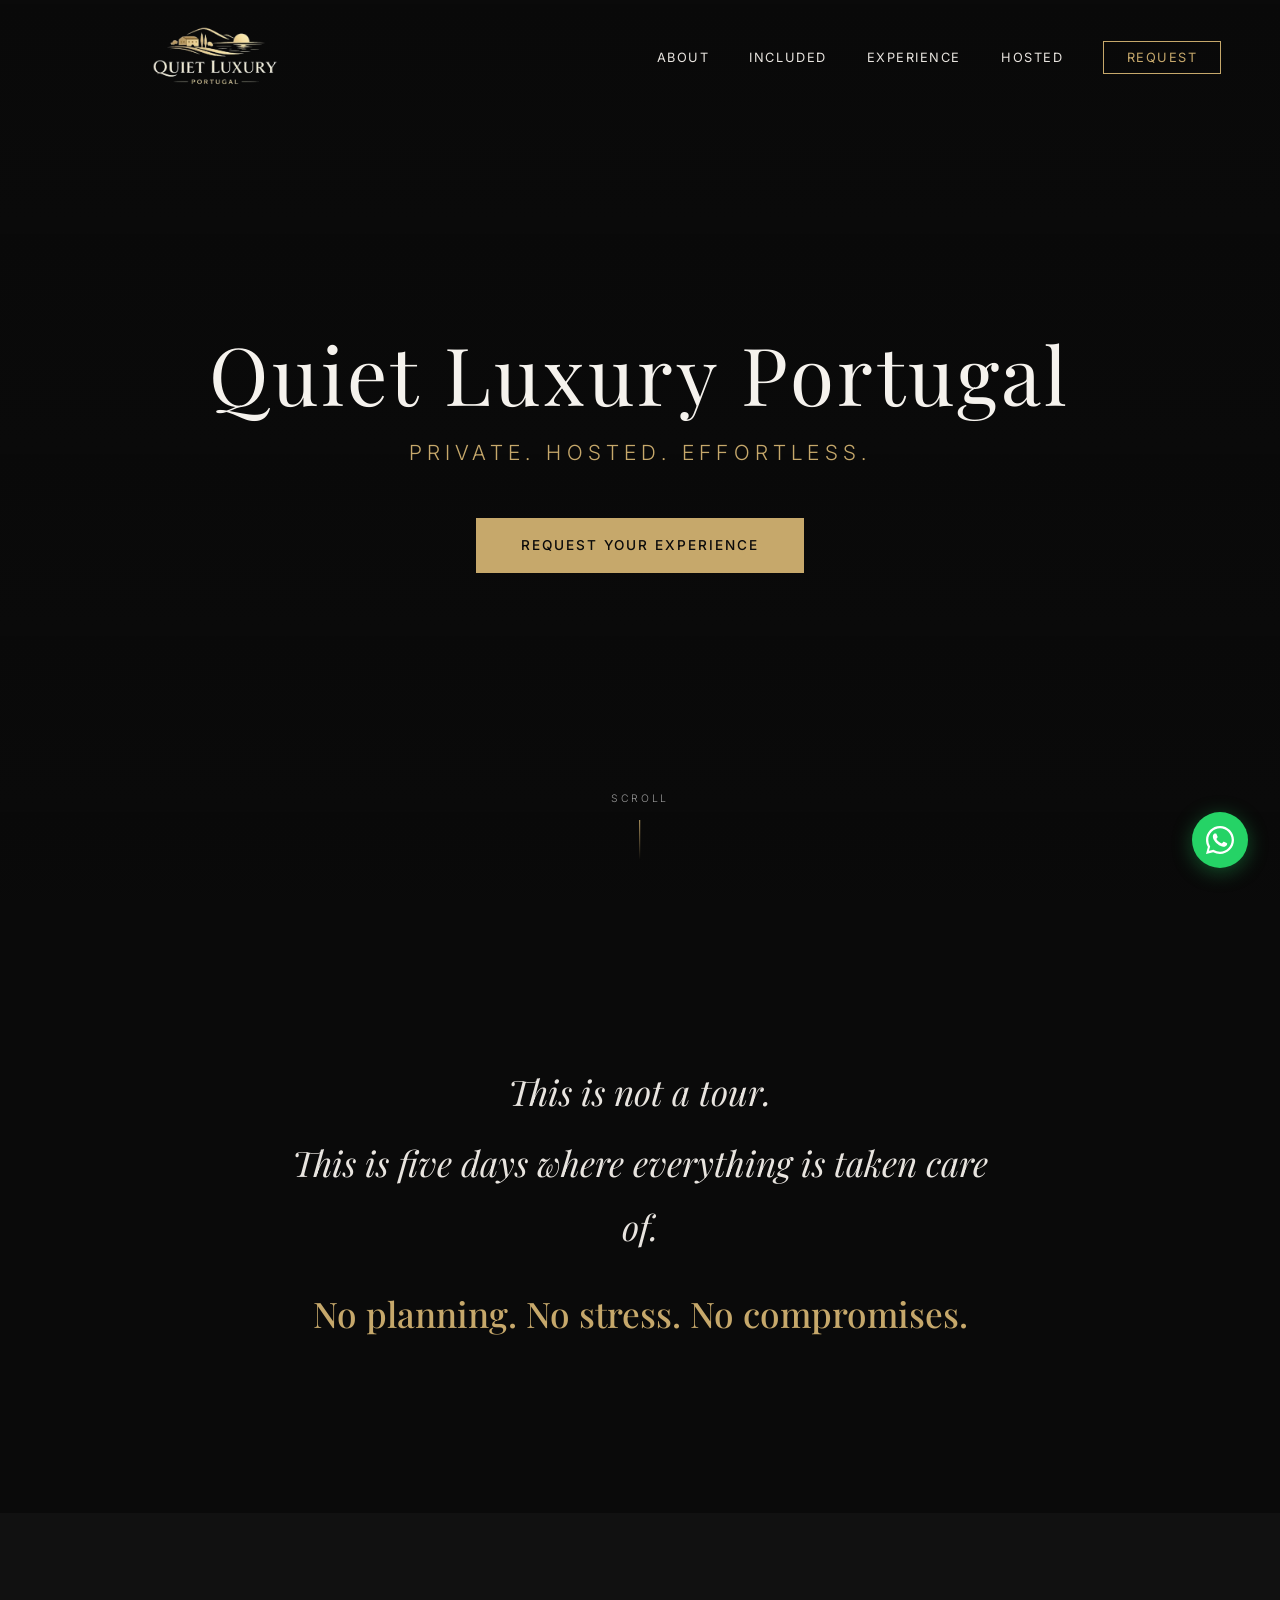
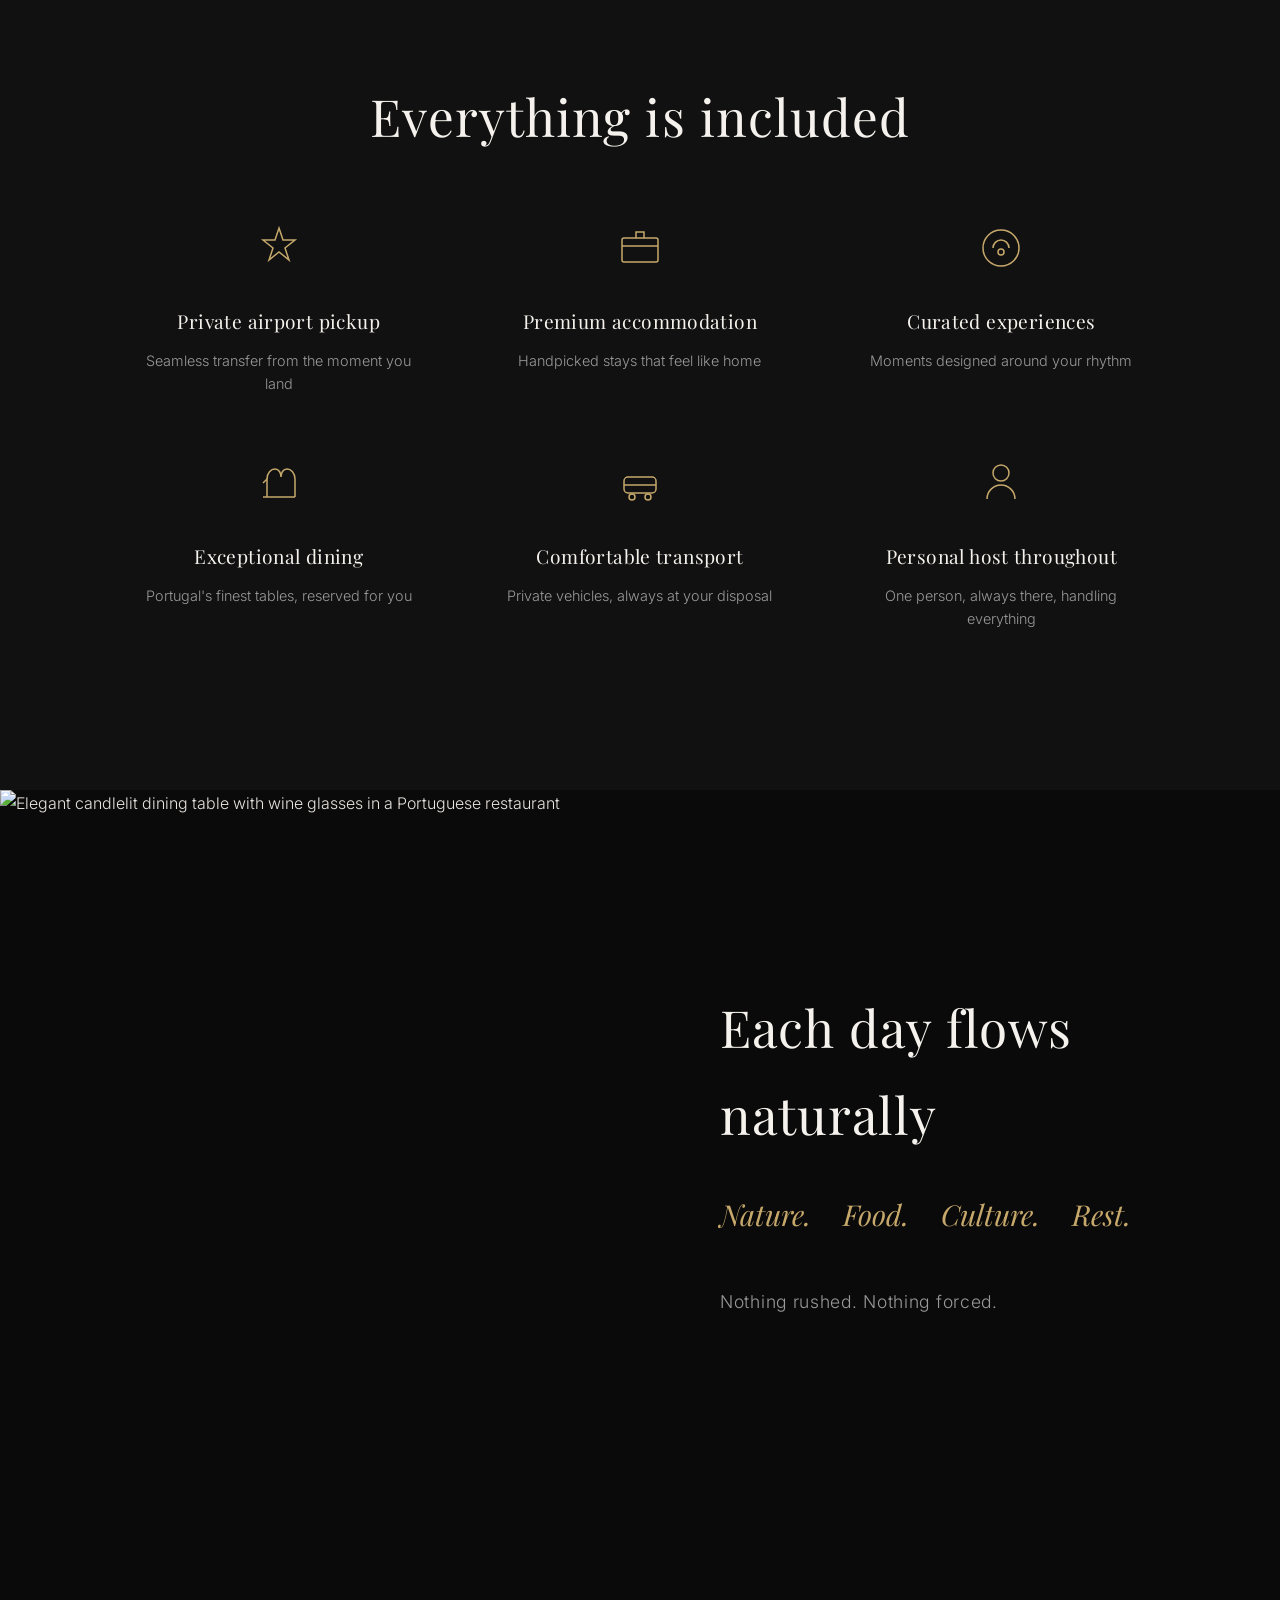
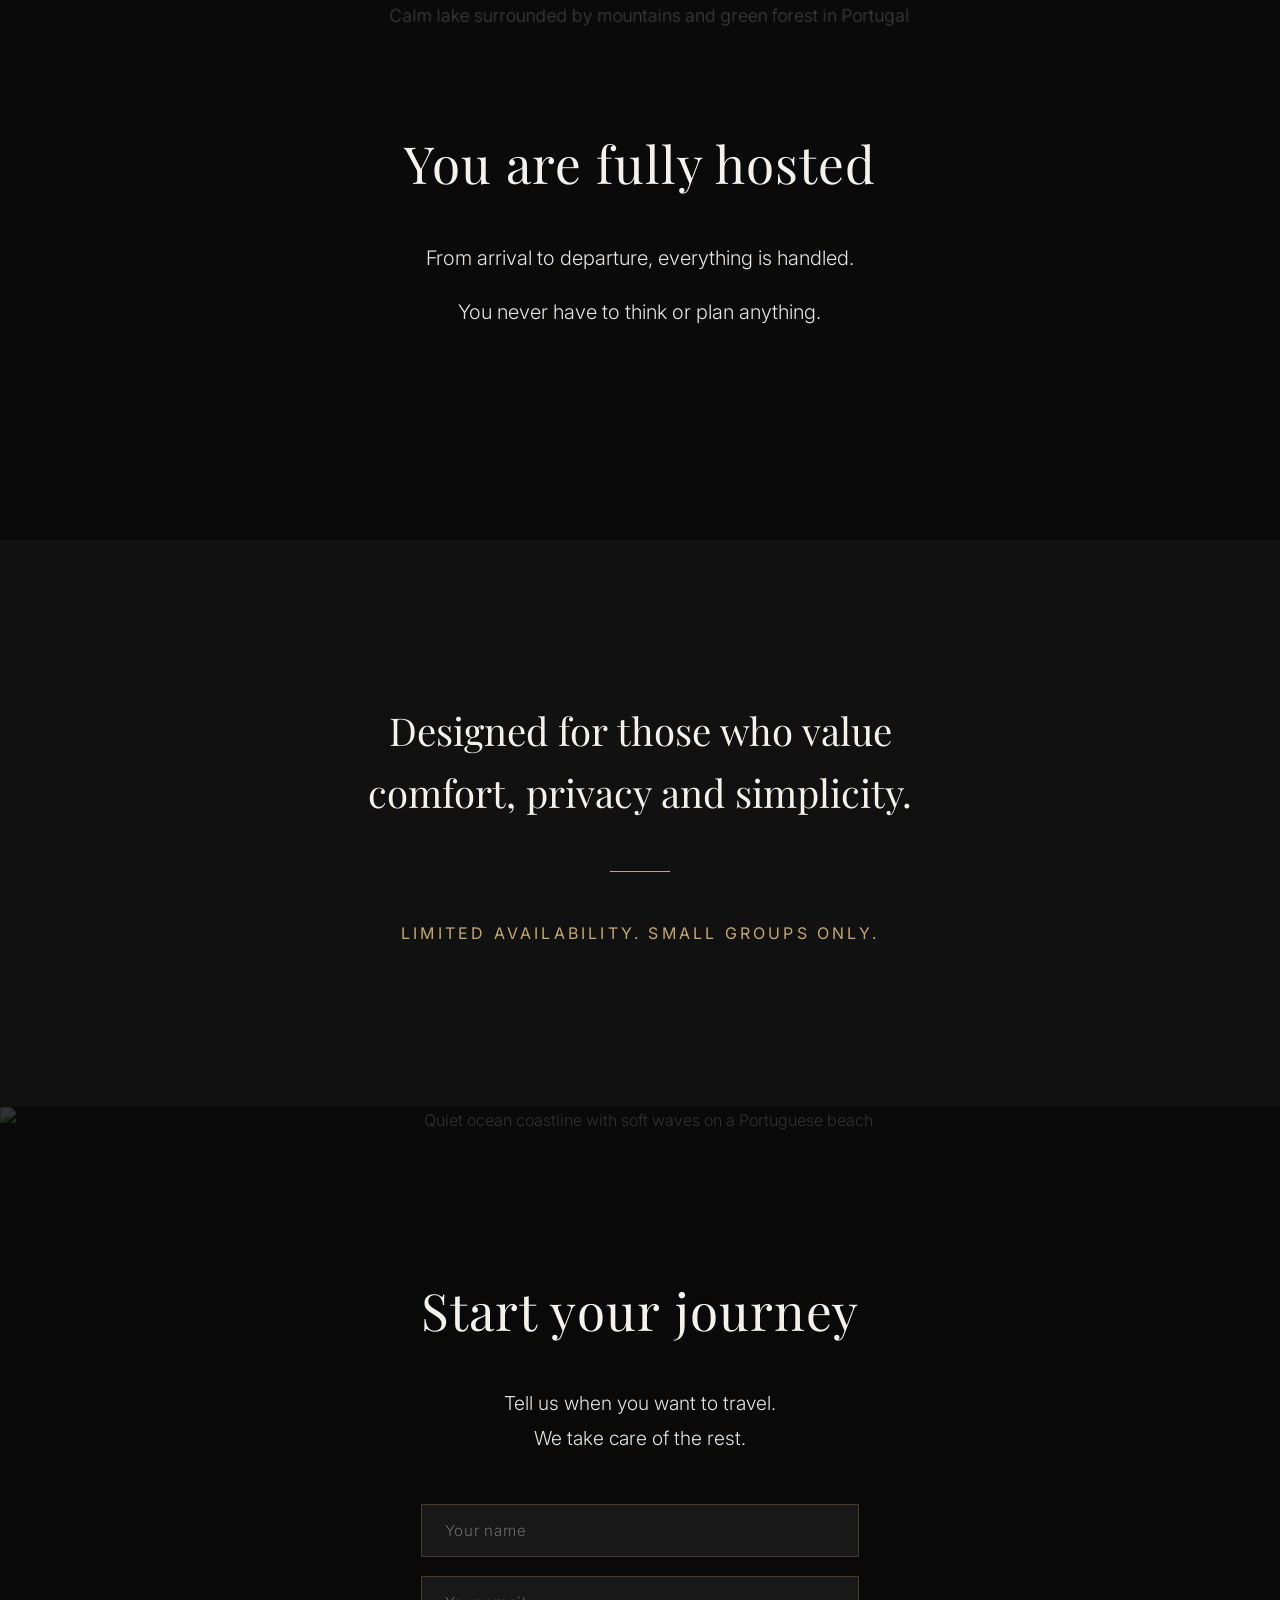
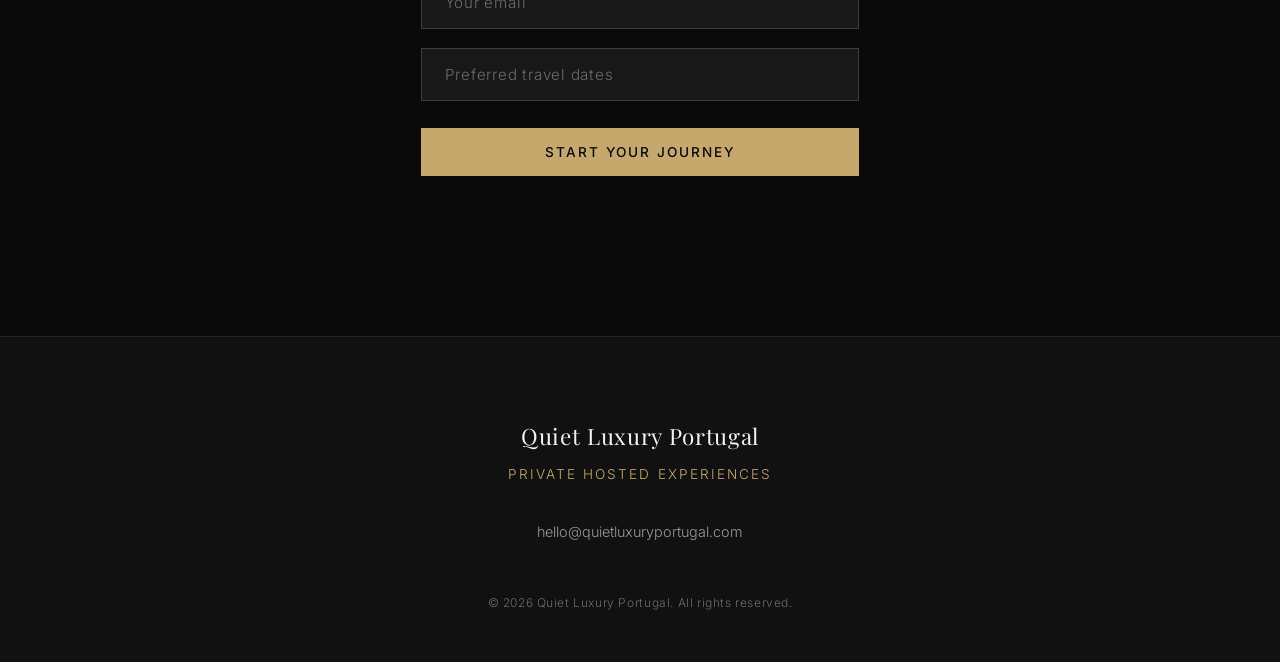
==== index.html @ 7085dcb8 "feat: landing page Quiet Luxury Portugal" ====
<!DOCTYPE html>
<html lang="en">
<head>
  <meta charset="UTF-8">
  <meta name="viewport" content="width=device-width, initial-scale=1.0">

  <title>Quiet Luxury Portugal — Private Hosted Experiences in Portugal</title>
  <meta name="description" content="Five days of private, fully hosted luxury experiences in Portugal. Premium accommodation, curated dining, nature and culture — all taken care of. No planning, no stress.">
  <meta name="keywords" content="luxury portugal, private experience portugal, hosted travel portugal, luxury travel, quiet luxury, premium portugal trip">
  <meta name="author" content="Quiet Luxury Portugal">
  <meta name="robots" content="index, follow">
  <link rel="canonical" href="https://quiet-luxury-portugal.vercel.app/">

  <!-- Open Graph -->
  <meta property="og:type" content="website">
  <meta property="og:url" content="https://quiet-luxury-portugal.vercel.app/">
  <meta property="og:title" content="Quiet Luxury Portugal — Private. Hosted. Effortless.">
  <meta property="og:description" content="Five days of private luxury in Portugal. Premium accommodation, exceptional dining, curated experiences — everything handled for you.">
  <meta property="og:image" content="https://images.unsplash.com/photo-1501785888041-af3ef285b470?q=80&w=1200&auto=format&fit=crop">
  <meta property="og:locale" content="en_GB">
  <meta property="og:site_name" content="Quiet Luxury Portugal">

  <!-- Twitter Card -->
  <meta name="twitter:card" content="summary_large_image">
  <meta name="twitter:title" content="Quiet Luxury Portugal — Private. Hosted. Effortless.">
  <meta name="twitter:description" content="Five days of private luxury in Portugal. Everything handled. No planning, no stress, no compromises.">
  <meta name="twitter:image" content="https://images.unsplash.com/photo-1501785888041-af3ef285b470?q=80&w=1200&auto=format&fit=crop">

  <!-- Favicon -->
  <link rel="icon" type="image/svg+xml" href="assets/img/logo.svg">
  <link rel="icon" type="image/png" sizes="192x192" href="assets/img/logo.png">
  <link rel="apple-touch-icon" href="assets/img/logo.png">

  <!-- Theme color for mobile browsers -->
  <meta name="theme-color" content="#0a0a0a">
  <meta name="msapplication-TileColor" content="#0a0a0a">

  <!-- Fonts -->
  <link rel="preconnect" href="https://fonts.googleapis.com">
  <link rel="preconnect" href="https://fonts.gstatic.com" crossorigin>
  <link href="https://fonts.googleapis.com/css2?family=Playfair+Display:ital,wght@0,400;0,500;0,600;1,400&family=Inter:wght@300;400;500&display=swap" rel="stylesheet">

  <!-- Styles -->
  <link rel="stylesheet" href="assets/css/style.css">

  <!-- Structured Data -->
  <script type="application/ld+json">
  {
    "@context": "https://schema.org",
    "@type": "TravelAgency",
    "name": "Quiet Luxury Portugal",
    "description": "Private hosted luxury experiences in Portugal. Five days of curated comfort, dining and culture.",
    "url": "https://quiet-luxury-portugal.vercel.app",
    "areaServed": "Portugal",
    "priceRange": "$$$$",
    "image": "https://images.unsplash.com/photo-1501785888041-af3ef285b470?q=80&w=1200&auto=format&fit=crop"
  }
  </script>
</head>
<body>

  <!-- Navigation -->
  <nav class="nav" id="nav">
    <div class="nav__inner">
      <a href="#hero" class="nav__brand">
        <img src="assets/img/logo.svg" alt="Quiet Luxury Portugal" class="nav__logo" width="200" height="65">
      </a>
      <button class="nav__toggle" id="navToggle" aria-label="Open navigation menu">
        <span></span><span></span><span></span>
      </button>
      <ul class="nav__links" id="navLinks">
        <li><a href="#positioning">About</a></li>
        <li><a href="#included">Included</a></li>
        <li><a href="#experience">Experience</a></li>
        <li><a href="#hosted">Hosted</a></li>
        <li><a href="#contact" class="nav__cta">Request</a></li>
      </ul>
    </div>
  </nav>

  <!-- Hero -->
  <section id="hero" class="hero">
    <div class="hero__bg parallax-bg">
      <img src="https://images.unsplash.com/photo-1501785888041-af3ef285b470?q=80&w=2000&auto=format&fit=crop"
           alt="Rolling hills and river valley in the Portuguese countryside at golden hour"
           loading="eager" width="2000" height="1333">
      <div class="hero__overlay"></div>
    </div>
    <div class="hero__content fade-in">
      <h1 class="hero__title reveal-text">Quiet Luxury Portugal</h1>
      <p class="hero__subtitle reveal-text" style="animation-delay: 0.3s">Private. Hosted. Effortless.</p>
      <a href="#contact" class="btn btn--gold reveal-text" style="animation-delay: 0.6s">Request Your Experience</a>
    </div>
    <div class="hero__scroll-hint">
      <span>Scroll</span>
      <div class="hero__scroll-line"></div>
    </div>
  </section>

  <!-- Positioning statement -->
  <section id="positioning" class="section section--positioning">
    <div class="container">
      <blockquote class="quote fade-in">
        <p>This is not a tour.</p>
        <p>This is five days where everything is taken care of.</p>
        <p class="quote__emphasis">No planning. No stress. No compromises.</p>
      </blockquote>
    </div>
  </section>

  <!-- What's included -->
  <section id="included" class="section section--included">
    <div class="container">
      <h2 class="section__title fade-in">Everything is included</h2>
      <div class="grid">
        <div class="grid__item fade-in stagger" style="--delay: 0">
          <svg class="grid__icon" viewBox="0 0 48 48" fill="none" stroke="currentColor" stroke-width="1.5" aria-hidden="true">
            <path d="M24 4L28 16H40L30 24L34 36L24 28L14 36L18 24L8 16H20L24 4Z"/>
          </svg>
          <h3>Private airport pickup</h3>
          <p>Seamless transfer from the moment you land</p>
        </div>
        <div class="grid__item fade-in stagger" style="--delay: 1">
          <svg class="grid__icon" viewBox="0 0 48 48" fill="none" stroke="currentColor" stroke-width="1.5" aria-hidden="true">
            <rect x="6" y="14" width="36" height="24" rx="2"/>
            <path d="M6 22h36"/>
            <path d="M20 14V8h8v6"/>
          </svg>
          <h3>Premium accommodation</h3>
          <p>Handpicked stays that feel like home</p>
        </div>
        <div class="grid__item fade-in stagger" style="--delay: 2">
          <svg class="grid__icon" viewBox="0 0 48 48" fill="none" stroke="currentColor" stroke-width="1.5" aria-hidden="true">
            <circle cx="24" cy="24" r="18"/>
            <path d="M16 24c0-4.4 3.6-8 8-8s8 3.6 8 8"/>
            <circle cx="24" cy="28" r="3"/>
          </svg>
          <h3>Curated experiences</h3>
          <p>Moments designed around your rhythm</p>
        </div>
        <div class="grid__item fade-in stagger" style="--delay: 3">
          <svg class="grid__icon" viewBox="0 0 48 48" fill="none" stroke="currentColor" stroke-width="1.5" aria-hidden="true">
            <path d="M12 38V20l-4 4"/>
            <path d="M12 20c0-6 4-10 8-10s6 4 6 8c0-4 2-8 6-8s8 4 8 10v18"/>
            <path d="M8 38h32"/>
          </svg>
          <h3>Exceptional dining</h3>
          <p>Portugal's finest tables, reserved for you</p>
        </div>
        <div class="grid__item fade-in stagger" style="--delay: 4">
          <svg class="grid__icon" viewBox="0 0 48 48" fill="none" stroke="currentColor" stroke-width="1.5" aria-hidden="true">
            <rect x="8" y="18" width="32" height="16" rx="4"/>
            <circle cx="16" cy="38" r="3"/>
            <circle cx="32" cy="38" r="3"/>
            <path d="M8 26h32"/>
          </svg>
          <h3>Comfortable transport</h3>
          <p>Private vehicles, always at your disposal</p>
        </div>
        <div class="grid__item fade-in stagger" style="--delay: 5">
          <svg class="grid__icon" viewBox="0 0 48 48" fill="none" stroke="currentColor" stroke-width="1.5" aria-hidden="true">
            <circle cx="24" cy="14" r="8"/>
            <path d="M10 40c0-7.7 6.3-14 14-14s14 6.3 14 14"/>
          </svg>
          <h3>Personal host throughout</h3>
          <p>One person, always there, handling everything</p>
        </div>
      </div>
    </div>
  </section>

  <!-- Experience -->
  <section id="experience" class="section section--experience">
    <div class="experience__image slide-in-left">
      <img src="https://images.unsplash.com/photo-1414235077428-338989a2e8c0?q=80&w=1200&auto=format&fit=crop"
           alt="Elegant candlelit dining table with wine glasses in a Portuguese restaurant"
           loading="lazy" width="1200" height="800">
    </div>
    <div class="experience__text slide-in-right">
      <h2 class="section__title">Each day flows naturally</h2>
      <p class="experience__words">
        <span>Nature.</span>
        <span>Food.</span>
        <span>Culture.</span>
        <span>Rest.</span>
      </p>
      <p class="experience__closing">Nothing rushed. Nothing forced.</p>
    </div>
  </section>

  <!-- Fully hosted -->
  <section id="hosted" class="section section--hosted">
    <div class="hosted__bg parallax-bg">
      <img src="https://images.unsplash.com/photo-1506744038136-46273834b3fb?q=80&w=1200&auto=format&fit=crop"
           alt="Calm lake surrounded by mountains and green forest in Portugal"
           loading="lazy" width="1200" height="800">
      <div class="hosted__overlay"></div>
    </div>
    <div class="container">
      <div class="hosted__content fade-in">
        <h2 class="section__title">You are fully hosted</h2>
        <p>From arrival to departure, everything is handled.</p>
        <p>You never have to think or plan anything.</p>
      </div>
    </div>
  </section>

  <!-- Exclusivity -->
  <section id="exclusive" class="section section--exclusive">
    <div class="container">
      <div class="exclusive__content fade-in">
        <p class="exclusive__text scale-in">Designed for those who value<br>comfort, privacy and simplicity.</p>
        <div class="exclusive__divider fade-in"></div>
        <p class="exclusive__limited fade-in">Limited availability. Small groups only.</p>
      </div>
    </div>
  </section>

  <!-- Contact form -->
  <section id="contact" class="section section--cta">
    <div class="cta__bg">
      <img src="https://images.unsplash.com/photo-1507525428034-b723cf961d3e?q=80&w=1200&auto=format&fit=crop"
           alt="Quiet ocean coastline with soft waves on a Portuguese beach"
           loading="lazy" width="1200" height="800">
      <div class="cta__overlay"></div>
    </div>
    <div class="container">
      <div class="cta__content fade-in">
        <h2 class="section__title">Start your journey</h2>
        <p class="cta__text">Tell us when you want to travel.<br>We take care of the rest.</p>
        <form class="cta__form" id="contactForm">
          <input type="text" name="name" placeholder="Your name" required autocomplete="name">
          <input type="email" name="email" placeholder="Your email" required autocomplete="email">
          <input type="text" name="dates" placeholder="Preferred travel dates" required>
          <button type="submit" class="btn btn--gold">Start Your Journey</button>
        </form>
      </div>
    </div>
  </section>

  <footer class="footer">
    <div class="container">
      <p class="footer__brand">Quiet Luxury Portugal</p>
      <p class="footer__tagline">Private Hosted Experiences</p>
      <div class="footer__links">
        <a href="mailto:hello@quietluxuryportugal.com">hello@quietluxuryportugal.com</a>
      </div>
      <p class="footer__copy">&copy; 2026 Quiet Luxury Portugal. All rights reserved.</p>
    </div>
  </footer>

  <!-- WhatsApp floating contact -->
  <a href="https://wa.me/351000000000" class="whatsapp-btn" target="_blank" rel="noopener noreferrer" aria-label="Contact us on WhatsApp">
    <svg viewBox="0 0 32 32" fill="currentColor" aria-hidden="true">
      <path d="M16.004 0C7.165 0 .003 7.16.003 15.997c0 2.82.737 5.573 2.14 7.998L.003 32l8.207-2.108a15.94 15.94 0 007.794 2.02C24.842 31.912 32 24.752 32 15.997 32 7.16 24.842 0 16.004 0zm0 29.29a13.29 13.29 0 01-6.97-1.97l-.5-.298-5.18 1.33 1.387-5.04-.326-.52A13.22 13.22 0 012.63 15.997c0-7.38 6.002-13.38 13.374-13.38 7.373 0 13.375 6 13.375 13.38 0 7.38-6.002 13.294-13.375 13.294zm7.328-10.016c-.4-.2-2.37-1.17-2.74-1.302-.37-.134-.638-.2-.906.2s-1.04 1.302-1.275 1.57-.47.3-.87.1c-.4-.2-1.69-.623-3.22-1.987-1.19-1.062-1.994-2.374-2.228-2.774s-.025-.618.175-.817c.18-.18.4-.47.6-.704.2-.235.267-.4.4-.668.134-.268.067-.502-.033-.703-.1-.2-.906-2.184-1.242-2.99-.326-.783-.66-.677-.906-.69l-.772-.012c-.268 0-.703.1-1.07.502-.37.4-1.41 1.378-1.41 3.36 0 1.983 1.443 3.898 1.644 4.166.2.268 2.84 4.332 6.88 6.074.96.416 1.71.664 2.296.85.965.306 1.843.264 2.537.16.774-.115 2.372-.97 2.706-1.905.335-.936.335-1.738.235-1.905-.1-.168-.368-.268-.77-.47z"/>
    </svg>
  </a>

  <script src="assets/js/main.js"></script>
</body>
</html>
---- assets/css/style.css ----
/* Base styles and reset */
*, *::before, *::after {
  margin: 0;
  padding: 0;
  box-sizing: border-box;
}

:root {
  --black: #0a0a0a;
  --dark: #111111;
  --dark-soft: #1a1a1a;
  --white: #e8e4df;
  --white-bright: #f5f2ed;
  --gold: #c6a86b;
  --gold-light: #d4bc87;
  --gold-dark: #a8903d;
  --gray: #6b6b6b;
  --gray-light: #999999;
  --serif: 'Playfair Display', Georgia, 'Times New Roman', serif;
  --sans: 'Inter', -apple-system, BlinkMacSystemFont, 'Segoe UI', sans-serif;
}

html {
  scroll-behavior: smooth;
  font-size: 16px;
}

body {
  background-color: var(--black);
  color: var(--white);
  font-family: var(--sans);
  font-weight: 300;
  line-height: 1.7;
  overflow-x: hidden;
  -webkit-font-smoothing: antialiased;
  -moz-osx-font-smoothing: grayscale;
}

img {
  display: block;
  max-width: 100%;
  height: auto;
}

a {
  color: var(--gold);
  text-decoration: none;
  transition: color 0.3s ease;
}

a:hover {
  color: var(--gold-light);
}

/* Layout */
.container {
  max-width: 1100px;
  margin: 0 auto;
  padding: 0 2rem;
}

.section {
  padding: 10rem 0;
  position: relative;
}

.section__title {
  font-family: var(--serif);
  font-weight: 400;
  font-size: clamp(2rem, 5vw, 3.2rem);
  color: var(--white-bright);
  margin-bottom: 2rem;
  letter-spacing: 0.02em;
}

/* Nav */
.nav {
  position: fixed;
  top: 0;
  left: 0;
  right: 0;
  z-index: 900;
  padding: 1.5rem 0;
  transition: background 0.5s ease, padding 0.4s ease, box-shadow 0.4s ease;
}

.nav.is-scrolled {
  background: rgba(10, 10, 10, 0.92);
  backdrop-filter: blur(20px);
  -webkit-backdrop-filter: blur(20px);
  padding: 1rem 0;
  box-shadow: 0 1px 30px rgba(0, 0, 0, 0.4);
}

.nav__inner {
  max-width: 1200px;
  margin: 0 auto;
  padding: 0 1.2rem 0 0.8rem;
  display: flex;
  align-items: center;
  justify-content: space-between;
}

.nav__brand {
  display: flex;
  align-items: center;
}

.nav__logo {
  height: 65px;
  width: auto;
  transition: height 0.4s ease, opacity 0.3s ease;
}

.nav__logo:hover {
  opacity: 0.8;
}

.nav.is-scrolled .nav__logo {
  height: 45px;
}

.nav__links {
  list-style: none;
  display: flex;
  align-items: center;
  gap: 2.5rem;
}

.nav__links a {
  font-family: var(--sans);
  font-size: 0.8rem;
  font-weight: 400;
  color: var(--white);
  letter-spacing: 0.12em;
  text-transform: uppercase;
  position: relative;
  transition: color 0.3s ease;
}

.nav__links a::after {
  content: '';
  position: absolute;
  bottom: -4px;
  left: 0;
  width: 0;
  height: 1px;
  background: var(--gold);
  transition: width 0.4s ease;
}

.nav__links a:hover {
  color: var(--gold);
}

.nav__links a:hover::after,
.nav__links a.active::after {
  width: 100%;
}

.nav__cta {
  border: 1px solid var(--gold) !important;
  padding: 0.5rem 1.4rem !important;
  color: var(--gold) !important;
  transition: background 0.3s ease, color 0.3s ease !important;
}

.nav__cta:hover {
  background: var(--gold) !important;
  color: var(--black) !important;
}

.nav__cta::after {
  display: none !important;
}

.nav__toggle {
  display: none;
  background: none;
  border: none;
  cursor: pointer;
  padding: 0.5rem;
  flex-direction: column;
  gap: 5px;
  z-index: 1001;
}

.nav__toggle span {
  display: block;
  width: 24px;
  height: 1.5px;
  background: var(--white-bright);
  transition: all 0.3s ease;
  transform-origin: center;
}

.nav__toggle.is-open span:nth-child(1) {
  transform: rotate(45deg) translate(4.5px, 4.5px);
}

.nav__toggle.is-open span:nth-child(2) {
  opacity: 0;
}

.nav__toggle.is-open span:nth-child(3) {
  transform: rotate(-45deg) translate(4.5px, -4.5px);
}

/* Scroll reveal animations */
.fade-in {
  opacity: 0;
  transform: translateY(40px);
  transition: opacity 1s cubic-bezier(0.25, 0.46, 0.45, 0.94),
              transform 1s cubic-bezier(0.25, 0.46, 0.45, 0.94);
}

.fade-in.is-visible {
  opacity: 1;
  transform: translateY(0);
}

/* Stagger delay for grid items */
.stagger {
  transition-delay: calc(var(--delay, 0) * 0.12s);
}

/* Slide in from sides */
.slide-in-left {
  opacity: 0;
  transform: translateX(-80px);
  transition: opacity 1s ease, transform 1s cubic-bezier(0.25, 0.46, 0.45, 0.94);
}

.slide-in-left.is-visible {
  opacity: 1;
  transform: translateX(0);
}

.slide-in-right {
  opacity: 0;
  transform: translateX(80px);
  transition: opacity 1s ease, transform 1s cubic-bezier(0.25, 0.46, 0.45, 0.94);
}

.slide-in-right.is-visible {
  opacity: 1;
  transform: translateX(0);
}

/* Scale entrance */
.scale-in {
  opacity: 0;
  transform: scale(0.9);
  transition: opacity 1s ease, transform 1s cubic-bezier(0.25, 0.46, 0.45, 0.94);
}

.scale-in.is-visible {
  opacity: 1;
  transform: scale(1);
}

/* Hero text reveal */
@keyframes revealUp {
  from {
    opacity: 0;
    transform: translateY(30px);
  }
  to {
    opacity: 1;
    transform: translateY(0);
  }
}

.reveal-text {
  opacity: 0;
  animation: revealUp 1s cubic-bezier(0.25, 0.46, 0.45, 0.94) forwards;
  animation-delay: inherit;
}

.hero__content.is-visible .reveal-text {
  animation-play-state: running;
}

/* Parallax base */
.parallax-bg img {
  will-change: transform;
  transition: transform 0.1s linear;
}

/* Buttons */
.btn {
  display: inline-block;
  padding: 1rem 2.8rem;
  font-family: var(--sans);
  font-size: 0.85rem;
  font-weight: 500;
  letter-spacing: 0.15em;
  text-transform: uppercase;
  border: none;
  cursor: pointer;
  transition: all 0.4s ease;
}

.btn--gold {
  background: var(--gold);
  color: var(--black);
}

.btn--gold:hover {
  background: var(--gold-light);
  color: var(--black);
  transform: translateY(-2px);
  box-shadow: 0 10px 40px rgba(198, 168, 107, 0.2);
}

/* Hero */
.hero {
  position: relative;
  height: 100vh;
  min-height: 600px;
  display: flex;
  align-items: center;
  justify-content: center;
  text-align: center;
  overflow: hidden;
}

.hero__bg {
  position: absolute;
  inset: 0;
  z-index: 0;
}

.hero__bg img {
  width: 100%;
  height: 100%;
  object-fit: cover;
  object-position: center 40%;
  animation: heroKenBurns 25s ease-in-out infinite alternate;
  will-change: transform;
}

@keyframes heroKenBurns {
  0% {
    transform: scale(1) translate3d(0, 0, 0);
  }
  30% {
    transform: scale(1.12) translate3d(-1.5%, -1%, 0);
  }
  60% {
    transform: scale(1.08) translate3d(1%, -2%, 0);
  }
  100% {
    transform: scale(1.15) translate3d(-0.5%, -1.5%, 0);
  }
}

.hero__overlay {
  position: absolute;
  inset: 0;
  background: linear-gradient(
    to bottom,
    rgba(10, 10, 10, 0.4) 0%,
    rgba(10, 10, 10, 0.6) 50%,
    rgba(10, 10, 10, 0.85) 100%
  );
}

.hero__content {
  position: relative;
  z-index: 1;
  padding: 2rem;
}

.hero__title {
  font-family: var(--serif);
  font-weight: 400;
  font-size: clamp(2.5rem, 7vw, 5rem);
  color: var(--white-bright);
  letter-spacing: 0.04em;
  margin-bottom: 1rem;
  line-height: 1.15;
}

.hero__subtitle {
  font-family: var(--sans);
  font-weight: 300;
  font-size: clamp(1rem, 2.5vw, 1.3rem);
  color: var(--gold);
  letter-spacing: 0.25em;
  text-transform: uppercase;
  margin-bottom: 3rem;
}

/* Scroll hint arrow */
.hero__scroll-hint {
  position: absolute;
  bottom: 2.5rem;
  left: 50%;
  transform: translateX(-50%);
  z-index: 2;
  display: flex;
  flex-direction: column;
  align-items: center;
  gap: 0.8rem;
  animation: fadeInUp 1.5s ease 1.2s forwards;
  opacity: 0;
}

.hero__scroll-hint span {
  font-family: var(--sans);
  font-size: 0.65rem;
  letter-spacing: 0.25em;
  text-transform: uppercase;
  color: var(--gray-light);
}

.hero__scroll-line {
  width: 1px;
  height: 40px;
  background: linear-gradient(to bottom, var(--gold), transparent);
  animation: scrollPulse 2s ease-in-out infinite;
}

@keyframes fadeInUp {
  to { opacity: 1; }
}

@keyframes scrollPulse {
  0%, 100% { opacity: 0.3; transform: scaleY(1); }
  50% { opacity: 1; transform: scaleY(1.3); }
}

/* Positioning quote */
.section--positioning {
  padding: 10rem 0;
  text-align: center;
  background: var(--black);
}

.quote {
  max-width: 700px;
  margin: 0 auto;
}

.quote p {
  font-family: var(--serif);
  font-size: clamp(1.4rem, 3.5vw, 2.2rem);
  font-weight: 400;
  font-style: italic;
  color: var(--white);
  line-height: 1.8;
  margin-bottom: 0.5rem;
}

.quote__emphasis {
  color: var(--gold) !important;
  font-style: normal !important;
  margin-top: 1.5rem !important;
  font-weight: 500 !important;
}

/* What's included grid */
.section--included {
  background: var(--dark);
  text-align: center;
}

.grid {
  display: grid;
  grid-template-columns: repeat(3, 1fr);
  gap: 4rem 3rem;
  margin-top: 4rem;
}

.grid__icon {
  width: 48px;
  height: 48px;
  color: var(--gold);
  margin-bottom: 1.5rem;
}

.grid__item h3 {
  font-family: var(--serif);
  font-weight: 400;
  font-size: 1.2rem;
  color: var(--white-bright);
  margin-bottom: 0.75rem;
  letter-spacing: 0.02em;
}

.grid__item p {
  font-size: 0.9rem;
  color: var(--gray-light);
  line-height: 1.6;
  max-width: 280px;
  margin: 0 auto;
}

/* Experience split section */
.section--experience {
  display: grid;
  grid-template-columns: 1fr 1fr;
  min-height: 80vh;
  padding: 0;
  background: var(--black);
}

.experience__image {
  position: relative;
  overflow: hidden;
}

.experience__image img {
  width: 100%;
  height: 100%;
  object-fit: cover;
  transition: transform 8s ease;
}

.experience__image:hover img {
  transform: scale(1.05);
}

.experience__text {
  display: flex;
  flex-direction: column;
  justify-content: center;
  padding: 6rem 5rem;
}

.experience__words {
  display: flex;
  flex-wrap: wrap;
  gap: 1rem 2rem;
  margin-bottom: 3rem;
}

.experience__words span {
  font-family: var(--serif);
  font-size: clamp(1.2rem, 2.5vw, 1.8rem);
  color: var(--gold);
  font-style: italic;
}

.experience__closing {
  font-size: 1.1rem;
  color: var(--gray-light);
  letter-spacing: 0.04em;
}

/* Hosted / differentiator */
.section--hosted {
  position: relative;
  min-height: 70vh;
  display: flex;
  align-items: center;
  justify-content: center;
  text-align: center;
  overflow: hidden;
}

.hosted__bg {
  position: absolute;
  inset: 0;
  z-index: 0;
}

.hosted__bg img {
  width: 100%;
  height: 100%;
  object-fit: cover;
}

.hosted__overlay {
  position: absolute;
  inset: 0;
  background: rgba(10, 10, 10, 0.75);
}

.hosted__content {
  position: relative;
  z-index: 1;
  max-width: 650px;
  margin: 0 auto;
}

.hosted__content p {
  font-size: clamp(1rem, 2vw, 1.25rem);
  color: var(--white);
  line-height: 1.9;
  margin-top: 1rem;
}

/* Exclusivity */
.section--exclusive {
  background: var(--dark);
  text-align: center;
  padding: 10rem 0;
}

.exclusive__text {
  font-family: var(--serif);
  font-size: clamp(1.5rem, 3.5vw, 2.4rem);
  font-weight: 400;
  color: var(--white-bright);
  line-height: 1.6;
}

.exclusive__divider {
  width: 60px;
  height: 1px;
  background: var(--gold);
  margin: 3rem auto;
}

.exclusive__limited {
  font-size: 1rem;
  color: var(--gold);
  letter-spacing: 0.2em;
  text-transform: uppercase;
  font-weight: 400;
}

/* Contact form */
.section--cta {
  position: relative;
  min-height: 80vh;
  display: flex;
  align-items: center;
  justify-content: center;
  text-align: center;
  overflow: hidden;
}

.cta__bg {
  position: absolute;
  inset: 0;
  z-index: 0;
}

.cta__bg img {
  width: 100%;
  height: 100%;
  object-fit: cover;
}

.cta__overlay {
  position: absolute;
  inset: 0;
  background: rgba(10, 10, 10, 0.82);
}

.cta__content {
  position: relative;
  z-index: 1;
  max-width: 500px;
  margin: 0 auto;
}

.cta__text {
  font-size: clamp(1rem, 2vw, 1.2rem);
  color: var(--white);
  margin-bottom: 3rem;
  line-height: 1.8;
}

.cta__form {
  display: flex;
  flex-direction: column;
  gap: 1.2rem;
}

.cta__form input {
  background: rgba(255, 255, 255, 0.06);
  border: 1px solid rgba(198, 168, 107, 0.25);
  padding: 1rem 1.4rem;
  font-family: var(--sans);
  font-size: 0.95rem;
  font-weight: 300;
  color: var(--white-bright);
  transition: border-color 0.3s ease, background 0.3s ease;
  outline: none;
}

.cta__form input::placeholder {
  color: var(--gray);
  letter-spacing: 0.05em;
}

.cta__form input:focus {
  border-color: var(--gold);
  background: rgba(255, 255, 255, 0.09);
}

.cta__form .btn {
  width: 100%;
  margin-top: 0.5rem;
}

/* Footer */
.footer {
  background: var(--dark);
  text-align: center;
  padding: 5rem 2rem 3rem;
  border-top: 1px solid rgba(198, 168, 107, 0.12);
}

.footer__brand {
  font-family: var(--serif);
  font-size: 1.4rem;
  color: var(--white-bright);
  margin-bottom: 0.5rem;
  letter-spacing: 0.03em;
}

.footer__tagline {
  font-size: 0.85rem;
  color: var(--gold);
  letter-spacing: 0.15em;
  text-transform: uppercase;
  margin-bottom: 2rem;
}

.footer__links a {
  font-size: 0.9rem;
  color: var(--gray-light);
}

.footer__links a:hover {
  color: var(--gold);
}

.footer__copy {
  margin-top: 3rem;
  font-size: 0.75rem;
  color: var(--gray);
  letter-spacing: 0.05em;
}

/* WhatsApp float */
.whatsapp-btn {
  position: fixed;
  bottom: 2rem;
  right: 2rem;
  z-index: 1000;
  width: 56px;
  height: 56px;
  background: #25d366;
  border-radius: 50%;
  display: flex;
  align-items: center;
  justify-content: center;
  box-shadow: 0 4px 20px rgba(37, 211, 102, 0.35);
  transition: transform 0.3s ease, box-shadow 0.3s ease;
}

.whatsapp-btn svg {
  width: 28px;
  height: 28px;
  color: #fff;
}

.whatsapp-btn:hover {
  transform: scale(1.1);
  box-shadow: 0 6px 30px rgba(37, 211, 102, 0.5);
}

/* Grid hover effects */
.grid__item {
  transition: transform 0.4s ease;
}

.grid__item:hover {
  transform: translateY(-8px);
}

.grid__item:hover .grid__icon {
  animation: iconGlow 0.6s ease forwards;
}

@keyframes iconGlow {
  0% { filter: drop-shadow(0 0 0 transparent); }
  100% { filter: drop-shadow(0 0 12px rgba(198, 168, 107, 0.4)); }
}

/* Responsive */
@media (max-width: 1024px) {
  .grid {
    grid-template-columns: repeat(2, 1fr);
    gap: 3rem 2rem;
  }

  .experience__text {
    padding: 4rem 3rem;
  }
}

@media (max-width: 768px) {
  .section {
    padding: 6rem 0;
  }

  .section__title {
    font-size: clamp(1.6rem, 6vw, 2.2rem);
    margin-bottom: 1.5rem;
  }

  /* Mobile nav */
  .nav {
    padding: 0.8rem 0;
  }

  .nav.is-scrolled {
    padding: 0.6rem 0;
  }

  .nav__inner {
    padding: 0 1.2rem 0 0.6rem;
  }

  .nav__logo {
    height: 45px;
  }

  .nav.is-scrolled .nav__logo {
    height: 38px;
  }

  .nav__toggle {
    display: flex;
  }

  .nav__links {
    position: fixed;
    top: 0;
    right: -100%;
    width: 75vw;
    max-width: 320px;
    height: 100vh;
    height: 100dvh;
    background: rgba(10, 10, 10, 0.97);
    backdrop-filter: blur(30px);
    -webkit-backdrop-filter: blur(30px);
    flex-direction: column;
    justify-content: center;
    align-items: center;
    gap: 2.2rem;
    padding: 2rem;
    transition: right 0.5s cubic-bezier(0.25, 0.46, 0.45, 0.94);
    box-shadow: -10px 0 40px rgba(0, 0, 0, 0.5);
  }

  .nav__links.is-open {
    right: 0;
  }

  .nav__links a {
    font-size: 1.05rem;
    letter-spacing: 0.15em;
  }

  .nav__cta {
    padding: 0.7rem 2rem !important;
    margin-top: 0.5rem;
  }

  /* Hero */
  .hero {
    min-height: 100vh;
    min-height: 100dvh;
  }

  .hero__title {
    font-size: clamp(2rem, 10vw, 3.2rem);
    padding: 0 0.5rem;
  }

  .hero__subtitle {
    font-size: 0.85rem;
    letter-spacing: 0.15em;
    margin-bottom: 2.5rem;
  }

  .hero__content {
    padding: 1.5rem;
  }

  .btn {
    padding: 1rem 2.2rem;
    font-size: 0.82rem;
    width: auto;
  }

  .hero__scroll-hint {
    bottom: 1.5rem;
  }

  /* Positioning */
  .section--positioning {
    padding: 6rem 0;
  }

  .quote p {
    font-size: clamp(1.1rem, 4.5vw, 1.5rem);
    line-height: 1.7;
  }

  .quote__emphasis {
    margin-top: 1rem !important;
  }

  /* Grid */
  .section--included {
    padding: 5rem 0;
  }

  .grid {
    grid-template-columns: 1fr 1fr;
    gap: 2.5rem 1.5rem;
    margin-top: 3rem;
  }

  .grid__icon {
    width: 40px;
    height: 40px;
    margin-bottom: 1rem;
  }

  .grid__item h3 {
    font-size: 1.05rem;
  }

  .grid__item p {
    font-size: 0.85rem;
  }

  /* Experience */
  .section--experience {
    grid-template-columns: 1fr;
  }

  .experience__image {
    height: 45vh;
    min-height: 280px;
  }

  .experience__text {
    padding: 3.5rem 1.8rem;
    text-align: center;
  }

  .experience__words {
    justify-content: center;
    gap: 0.8rem 1.5rem;
  }

  .experience__words span {
    font-size: 1.3rem;
  }

  .experience__closing {
    font-size: 1rem;
  }

  /* Hosted */
  .section--hosted {
    min-height: 55vh;
    padding: 5rem 0;
  }

  .hosted__content {
    padding: 0 1rem;
  }

  .hosted__content p {
    font-size: 1rem;
  }

  /* Exclusive */
  .section--exclusive {
    padding: 6rem 0;
  }

  .exclusive__text {
    font-size: clamp(1.3rem, 5vw, 1.8rem);
    padding: 0 0.5rem;
  }

  .exclusive__divider {
    margin: 2rem auto;
  }

  .exclusive__limited {
    font-size: 0.85rem;
    letter-spacing: 0.12em;
  }

  /* Form */
  .section--cta {
    min-height: 70vh;
    padding: 5rem 0;
  }

  .cta__content {
    padding: 0 1.2rem;
    max-width: 100%;
  }

  .cta__text {
    font-size: 1rem;
    margin-bottom: 2rem;
  }

  .cta__form {
    gap: 1rem;
  }

  .cta__form input {
    padding: 1rem 1.2rem;
    font-size: 16px; /* prevents iOS zoom */
    border-radius: 0;
    -webkit-appearance: none;
    appearance: none;
  }

  .cta__form .btn {
    padding: 1.1rem 2rem;
    font-size: 0.85rem;
  }

  /* Footer */
  .footer {
    padding: 4rem 1.5rem 2.5rem;
  }

  .footer__brand {
    font-size: 1.2rem;
  }

  .footer__tagline {
    font-size: 0.75rem;
    margin-bottom: 1.5rem;
  }

  .footer__links a {
    font-size: 0.85rem;
    word-break: break-all;
  }

  .footer__copy {
    margin-top: 2rem;
    font-size: 0.7rem;
  }

  /* WhatsApp */
  .whatsapp-btn {
    bottom: 1.2rem;
    right: 1.2rem;
    width: 52px;
    height: 52px;
  }

  .whatsapp-btn svg {
    width: 26px;
    height: 26px;
  }

  /* Simplified animations on small screens */
  .slide-in-left,
  .slide-in-right {
    transform: translateY(30px);
  }

  .slide-in-left.is-visible,
  .slide-in-right.is-visible {
    transform: translateY(0);
  }

  /* Disable parallax on mobile for performance */
  .parallax-bg img {
    transform: none !important;
  }
}

@media (max-width: 480px) {
  .section {
    padding: 4rem 0;
  }

  .container {
    padding: 0 1rem;
  }

  .hero__title {
    font-size: clamp(1.8rem, 9vw, 2.8rem);
  }

  .hero__subtitle {
    letter-spacing: 0.1em;
    font-size: 0.78rem;
    margin-bottom: 2rem;
  }

  .btn {
    padding: 0.9rem 1.8rem;
    font-size: 0.78rem;
  }

  .grid {
    grid-template-columns: 1fr;
    gap: 2.5rem;
  }

  .grid__item {
    padding: 0 1rem;
  }

  .section--positioning {
    padding: 4.5rem 0;
  }

  .quote p {
    font-size: clamp(1rem, 4.5vw, 1.3rem);
  }

  .experience__image {
    height: 38vh;
    min-height: 240px;
  }

  .experience__text {
    padding: 3rem 1.2rem;
  }

  .section--hosted {
    min-height: 50vh;
  }

  .section--exclusive {
    padding: 4.5rem 0;
  }

  .section--cta {
    min-height: auto;
    padding: 4rem 0;
  }

  .cta__form input {
    padding: 0.9rem 1rem;
  }

  .nav__links {
    width: 85vw;
  }

  .nav__logo {
    height: 38px;
  }

  .nav.is-scrolled .nav__logo {
    height: 32px;
  }
}
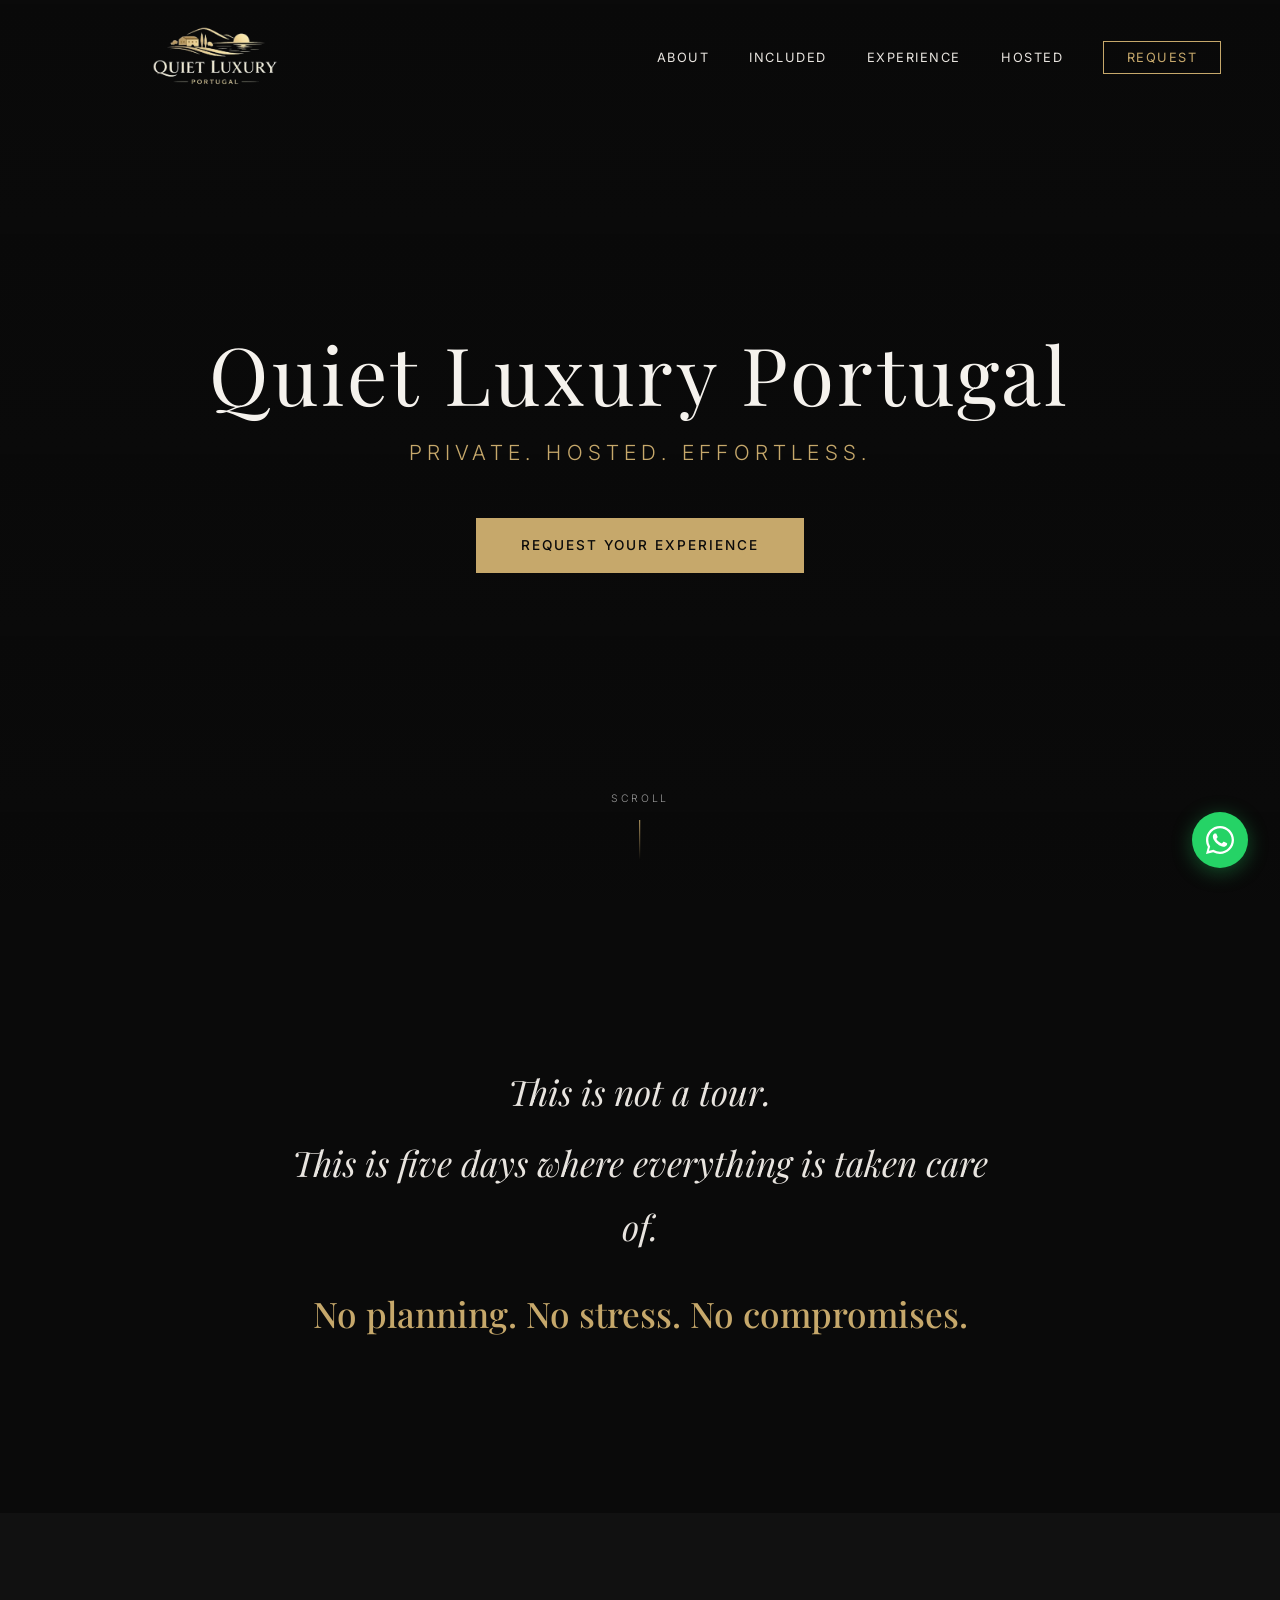
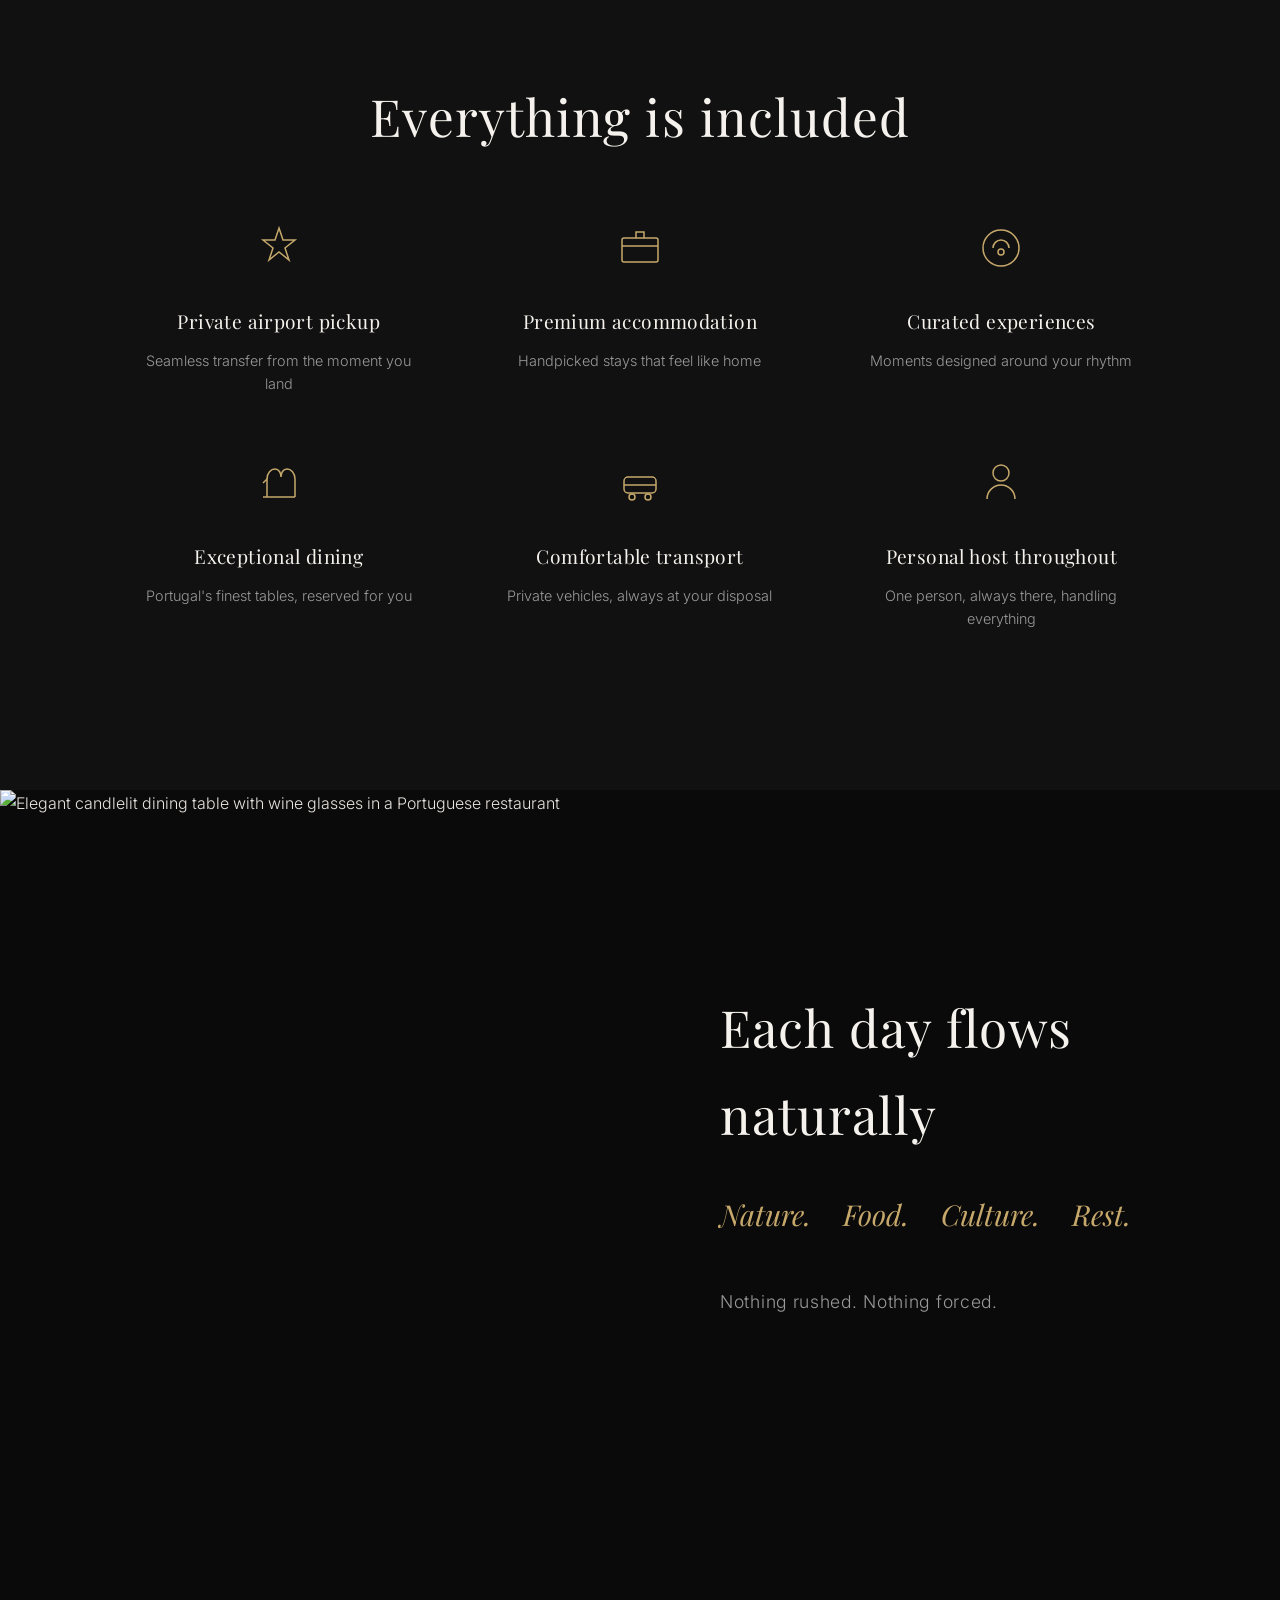
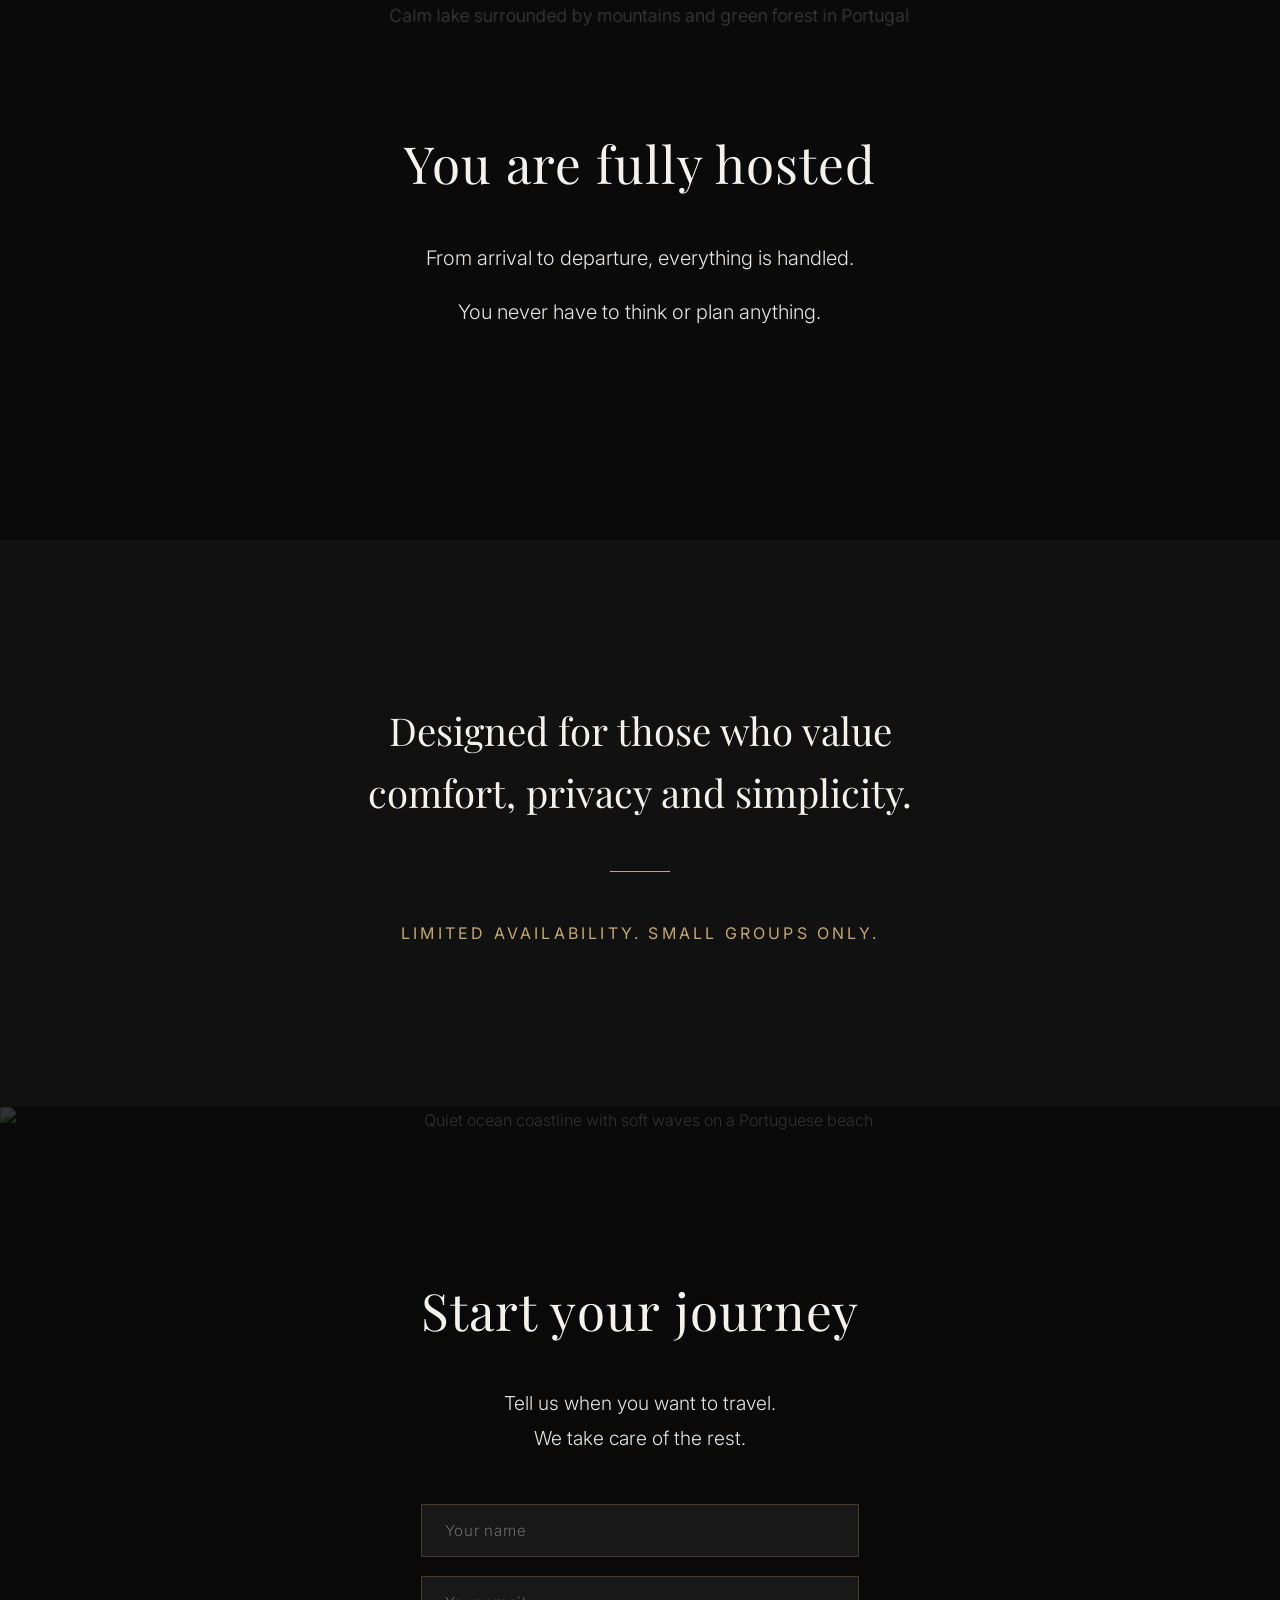
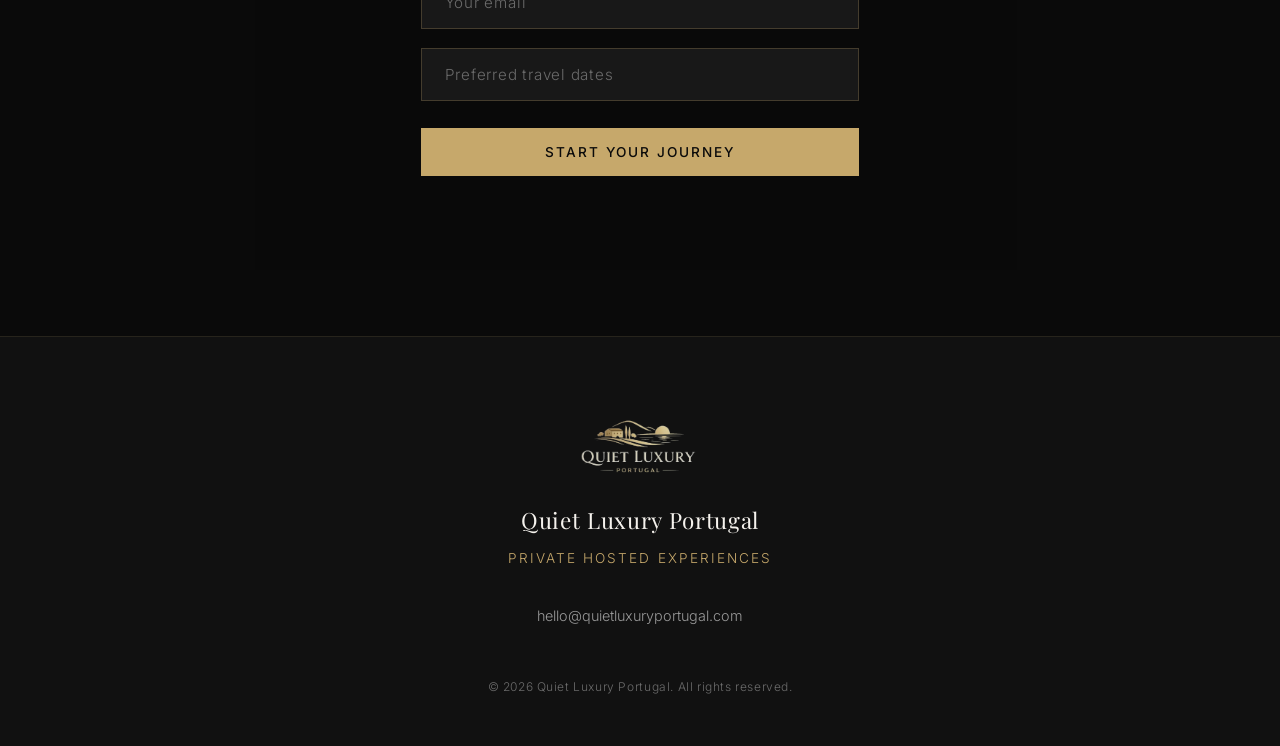
==== commit 6065e0c7: "feat: add logo to footer" ====
--- a/index.html
+++ b/index.html
@@ -240,6 +240,7 @@
 
   <footer class="footer">
     <div class="container">
+      <img src="assets/img/logo.svg" alt="Quiet Luxury Portugal" class="footer__logo" width="200" height="65">
       <p class="footer__brand">Quiet Luxury Portugal</p>
       <p class="footer__tagline">Private Hosted Experiences</p>
       <div class="footer__links">
--- a/assets/css/style.css
+++ b/assets/css/style.css
@@ -704,6 +704,18 @@
   text-align: center;
   padding: 5rem 2rem 3rem;
   border-top: 1px solid rgba(198, 168, 107, 0.12);
+}
+
+.footer__logo {
+  height: 60px;
+  width: auto;
+  margin: 0 auto 1.5rem;
+  opacity: 0.85;
+  transition: opacity 0.3s ease;
+}
+
+.footer__logo:hover {
+  opacity: 1;
 }
 
 .footer__brand {
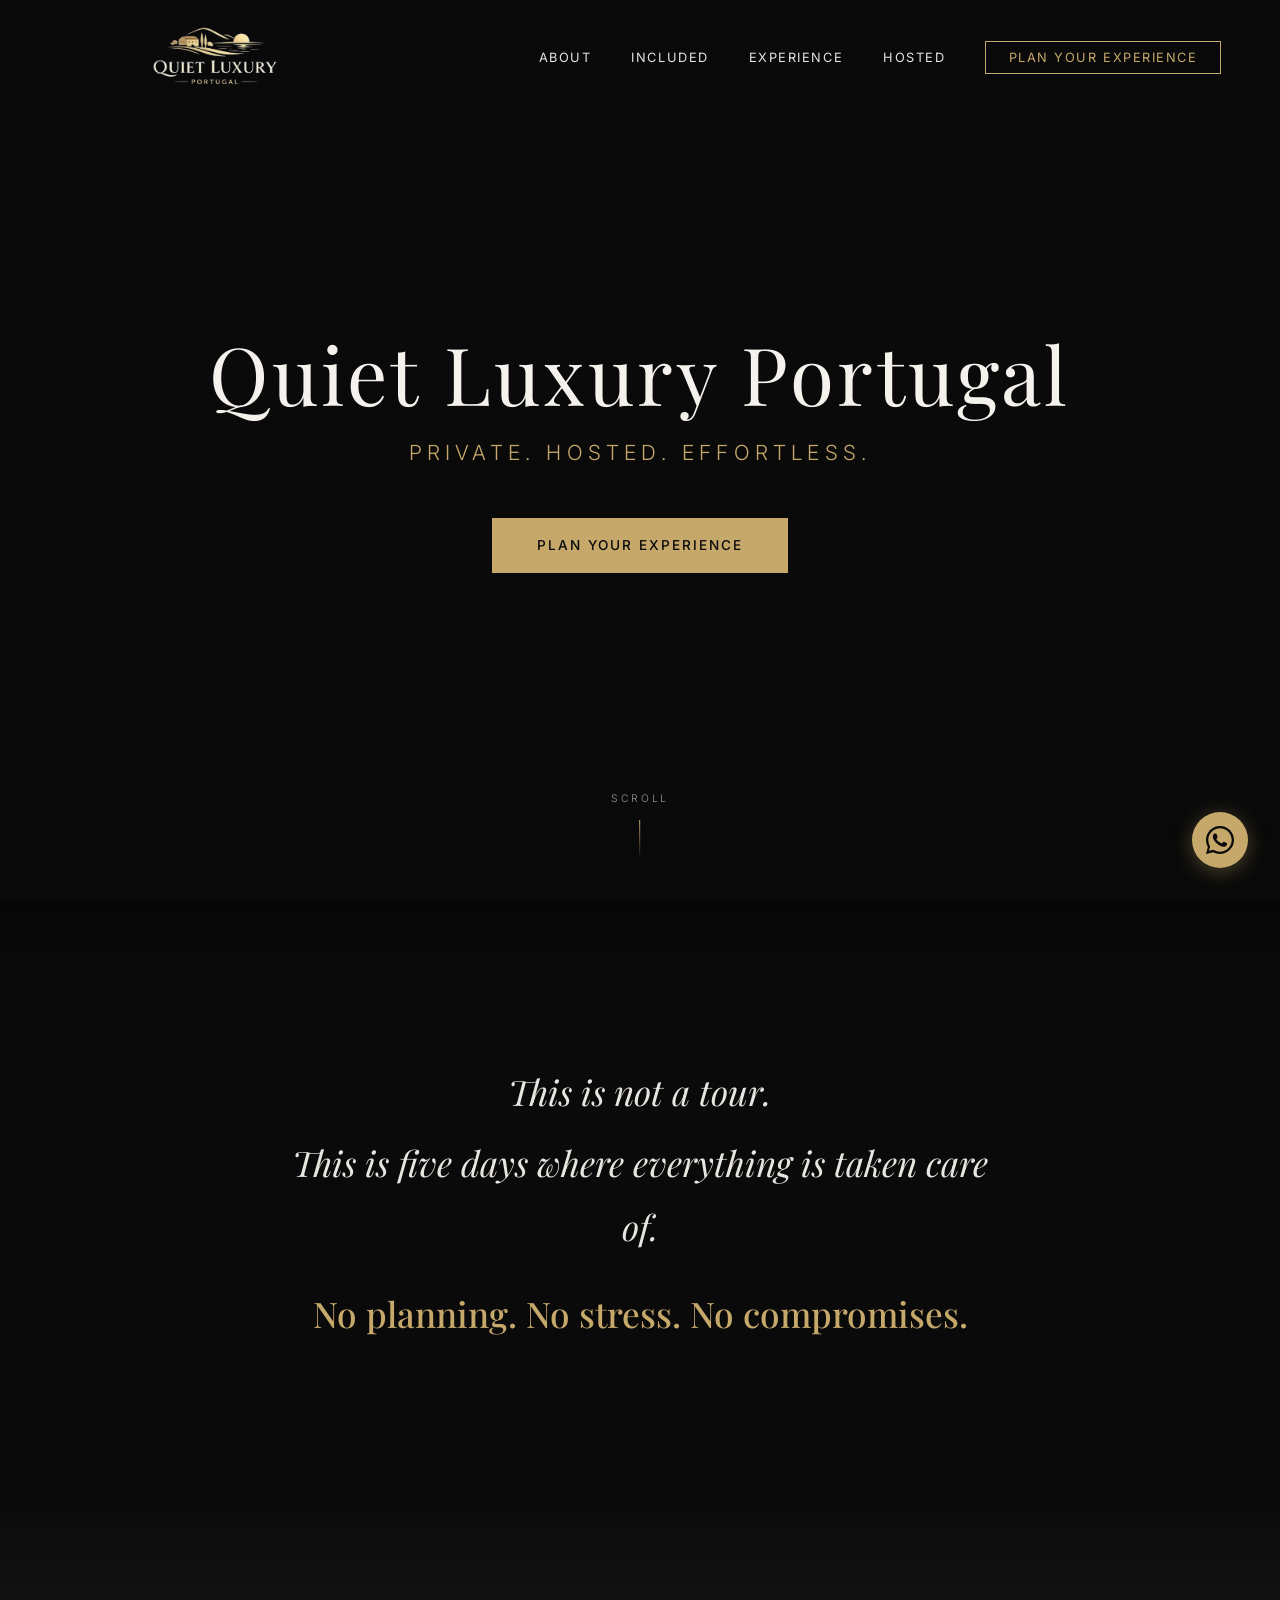
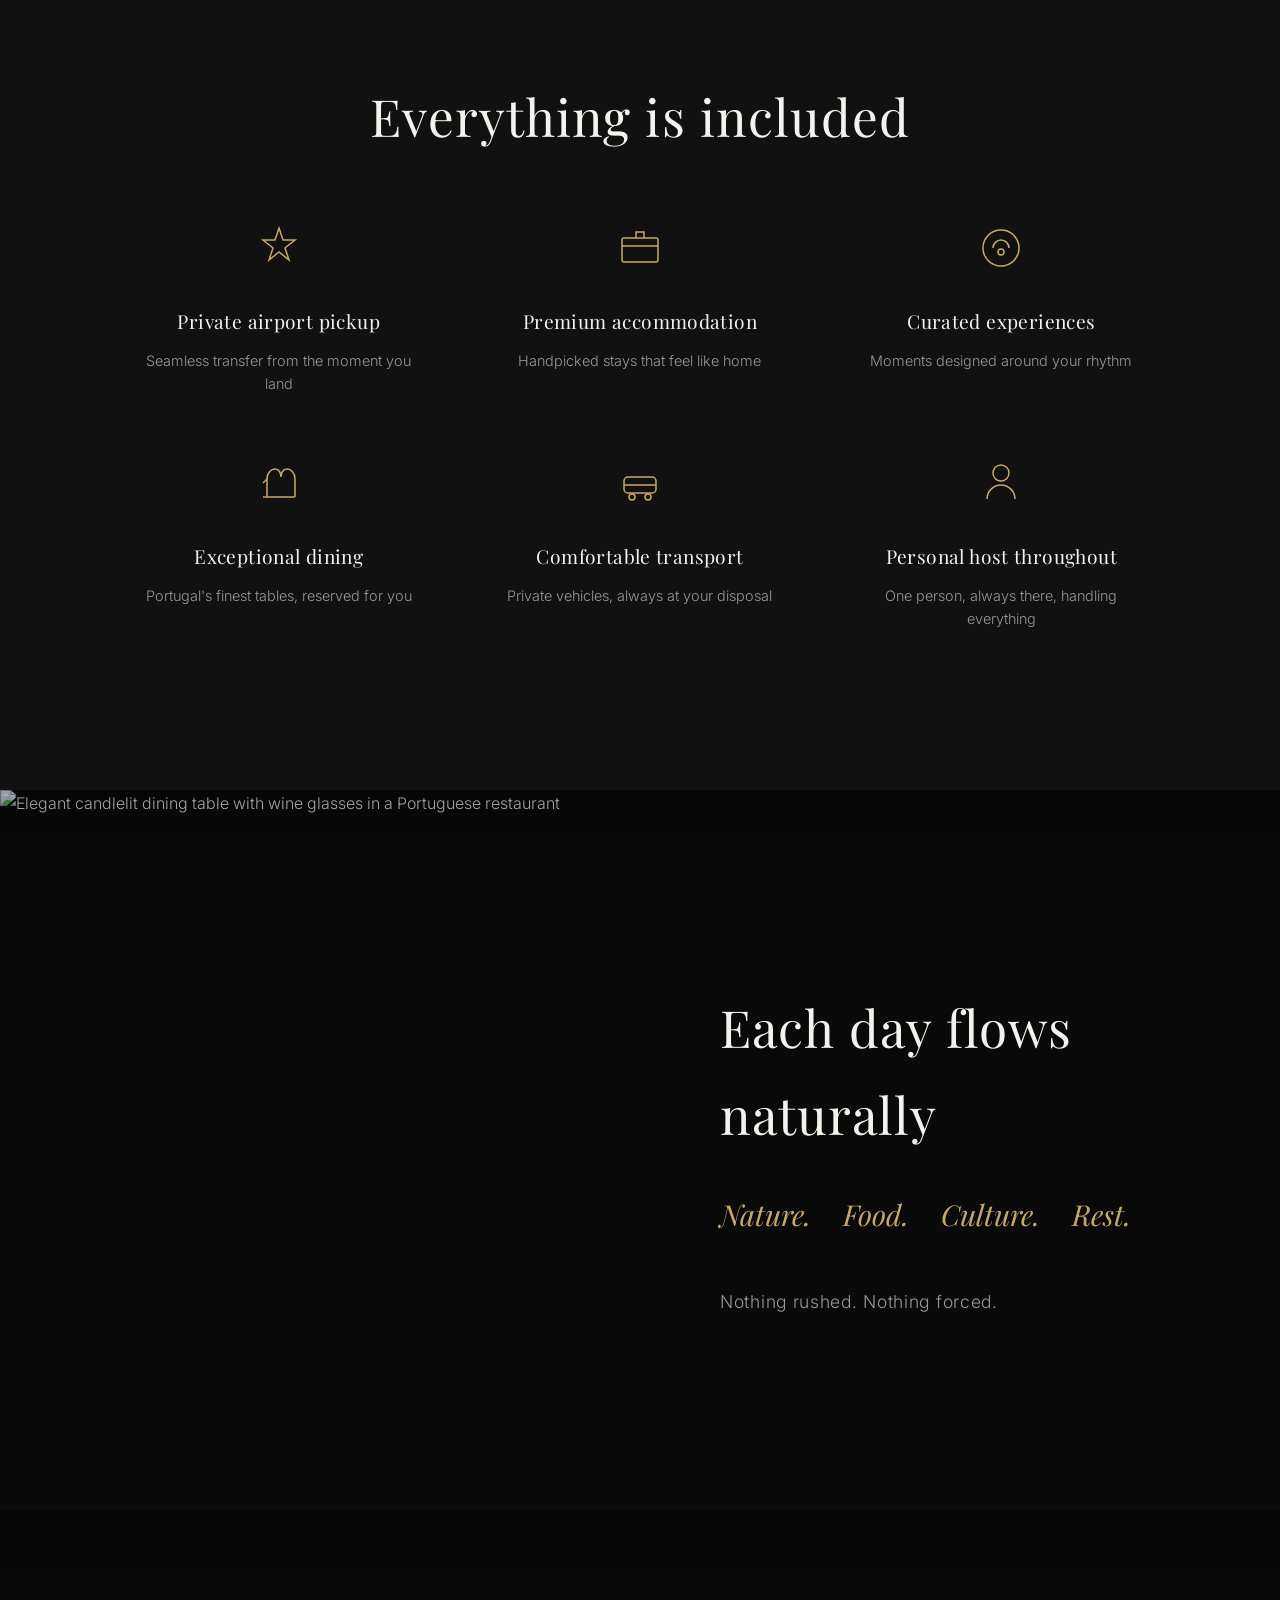
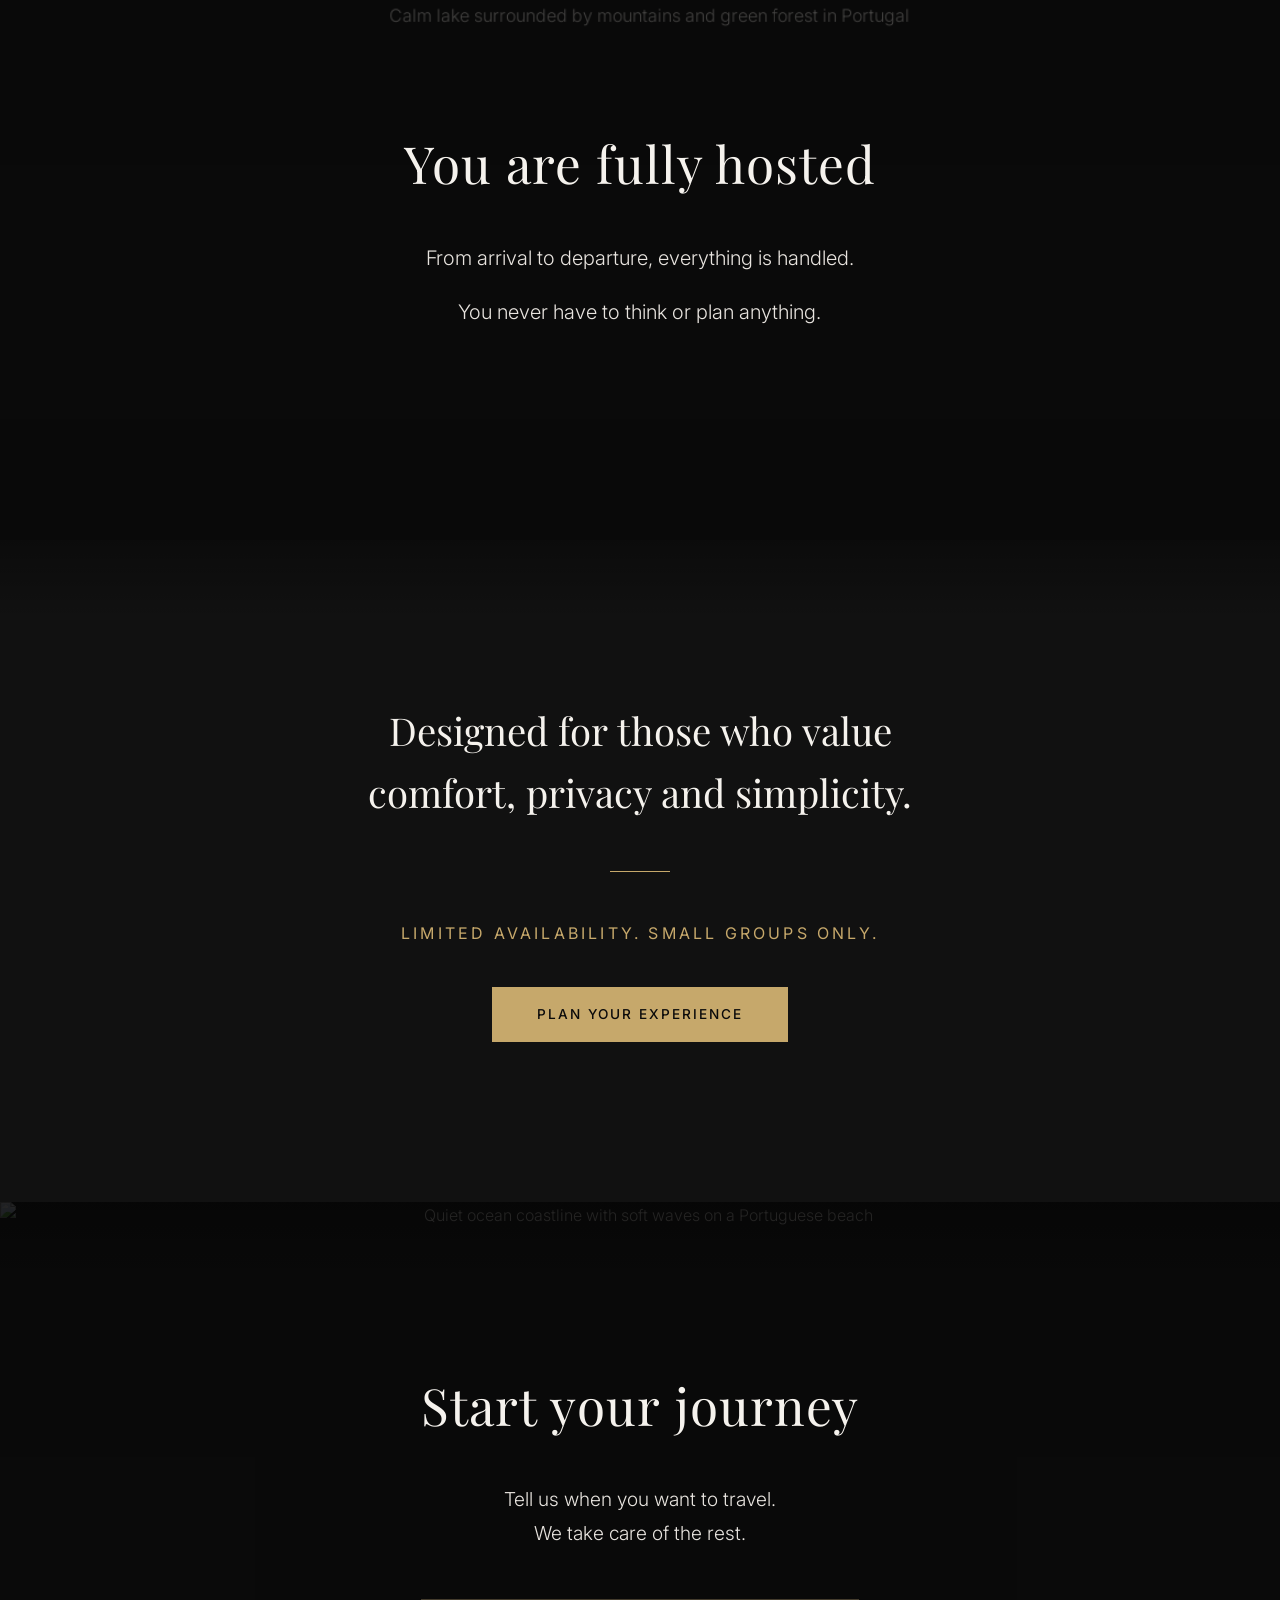
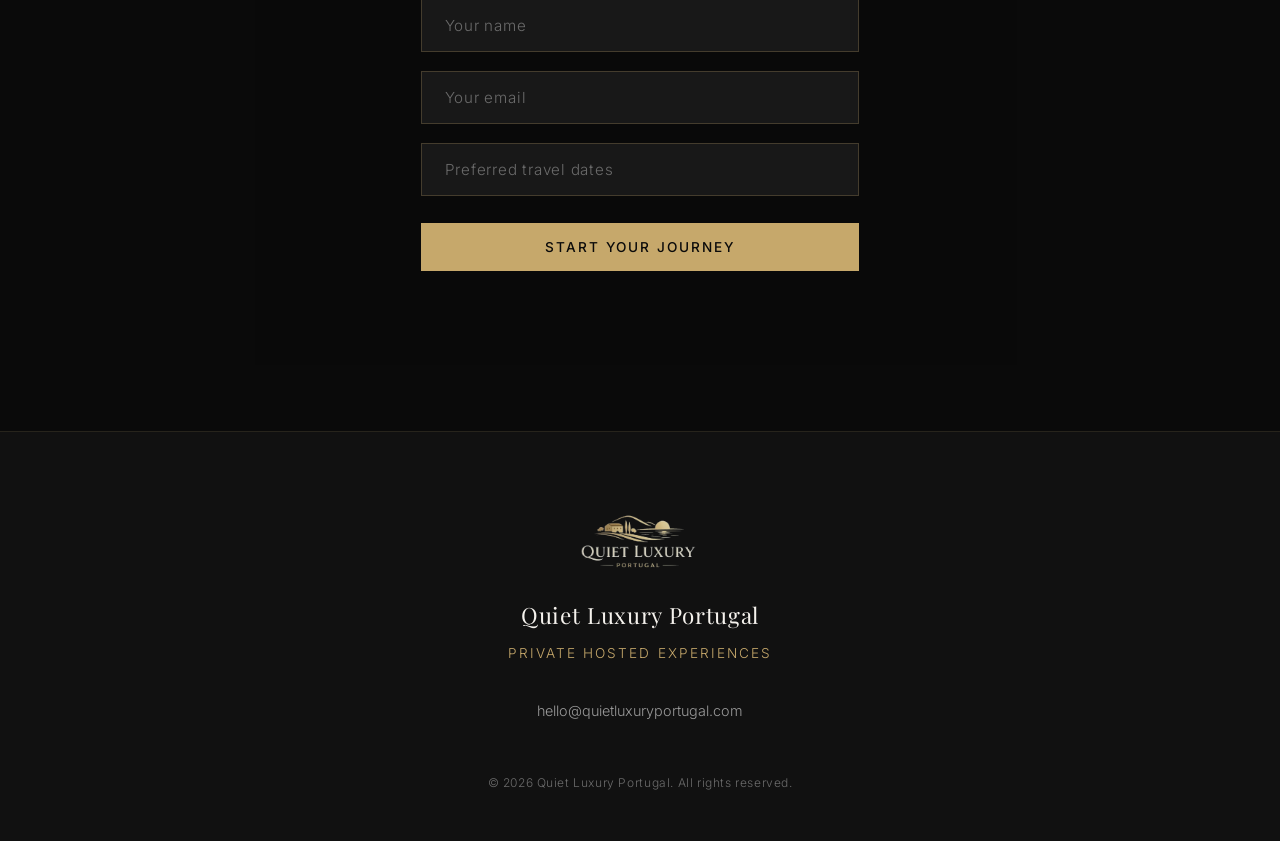
==== commit ea0ce2c5: "feat: custom experience page with form, validation and WhatsApp submit" ====
--- a/index.html
+++ b/index.html
@@ -73,7 +73,7 @@
         <li><a href="#included">Included</a></li>
         <li><a href="#experience">Experience</a></li>
         <li><a href="#hosted">Hosted</a></li>
-        <li><a href="#contact" class="nav__cta">Request</a></li>
+        <li><a href="custom-experience.html" class="nav__cta">Plan Your Experience</a></li>
       </ul>
     </div>
   </nav>
@@ -89,7 +89,7 @@
     <div class="hero__content fade-in">
       <h1 class="hero__title reveal-text">Quiet Luxury Portugal</h1>
       <p class="hero__subtitle reveal-text" style="animation-delay: 0.3s">Private. Hosted. Effortless.</p>
-      <a href="#contact" class="btn btn--gold reveal-text" style="animation-delay: 0.6s">Request Your Experience</a>
+      <a href="custom-experience.html" class="btn btn--gold reveal-text" style="animation-delay: 0.6s">Plan Your Experience</a>
     </div>
     <div class="hero__scroll-hint">
       <span>Scroll</span>
@@ -212,6 +212,7 @@
         <p class="exclusive__text scale-in">Designed for those who value<br>comfort, privacy and simplicity.</p>
         <div class="exclusive__divider fade-in"></div>
         <p class="exclusive__limited fade-in">Limited availability. Small groups only.</p>
+        <a href="custom-experience.html" class="btn btn--gold fade-in" style="margin-top: 2.5rem">Plan Your Experience</a>
       </div>
     </div>
   </section>
--- a/assets/css/style.css
+++ b/assets/css/style.css
@@ -64,6 +64,18 @@
   position: relative;
 }
 
+.section::before {
+  content: '';
+  position: absolute;
+  top: 0;
+  left: 0;
+  right: 0;
+  height: 80px;
+  background: linear-gradient(to bottom, rgba(0, 0, 0, 0.35), transparent);
+  pointer-events: none;
+  z-index: 1;
+}
+
 .section__title {
   font-family: var(--serif);
   font-weight: 400;
@@ -758,24 +770,24 @@
   z-index: 1000;
   width: 56px;
   height: 56px;
-  background: #25d366;
+  background: var(--gold);
   border-radius: 50%;
   display: flex;
   align-items: center;
   justify-content: center;
-  box-shadow: 0 4px 20px rgba(37, 211, 102, 0.35);
+  box-shadow: 0 4px 20px rgba(198, 168, 107, 0.35);
   transition: transform 0.3s ease, box-shadow 0.3s ease;
 }
 
 .whatsapp-btn svg {
   width: 28px;
   height: 28px;
-  color: #fff;
+  color: var(--black);
 }
 
 .whatsapp-btn:hover {
   transform: scale(1.1);
-  box-shadow: 0 6px 30px rgba(37, 211, 102, 0.5);
+  box-shadow: 0 6px 30px rgba(198, 168, 107, 0.5);
 }
 
 /* Grid hover effects */
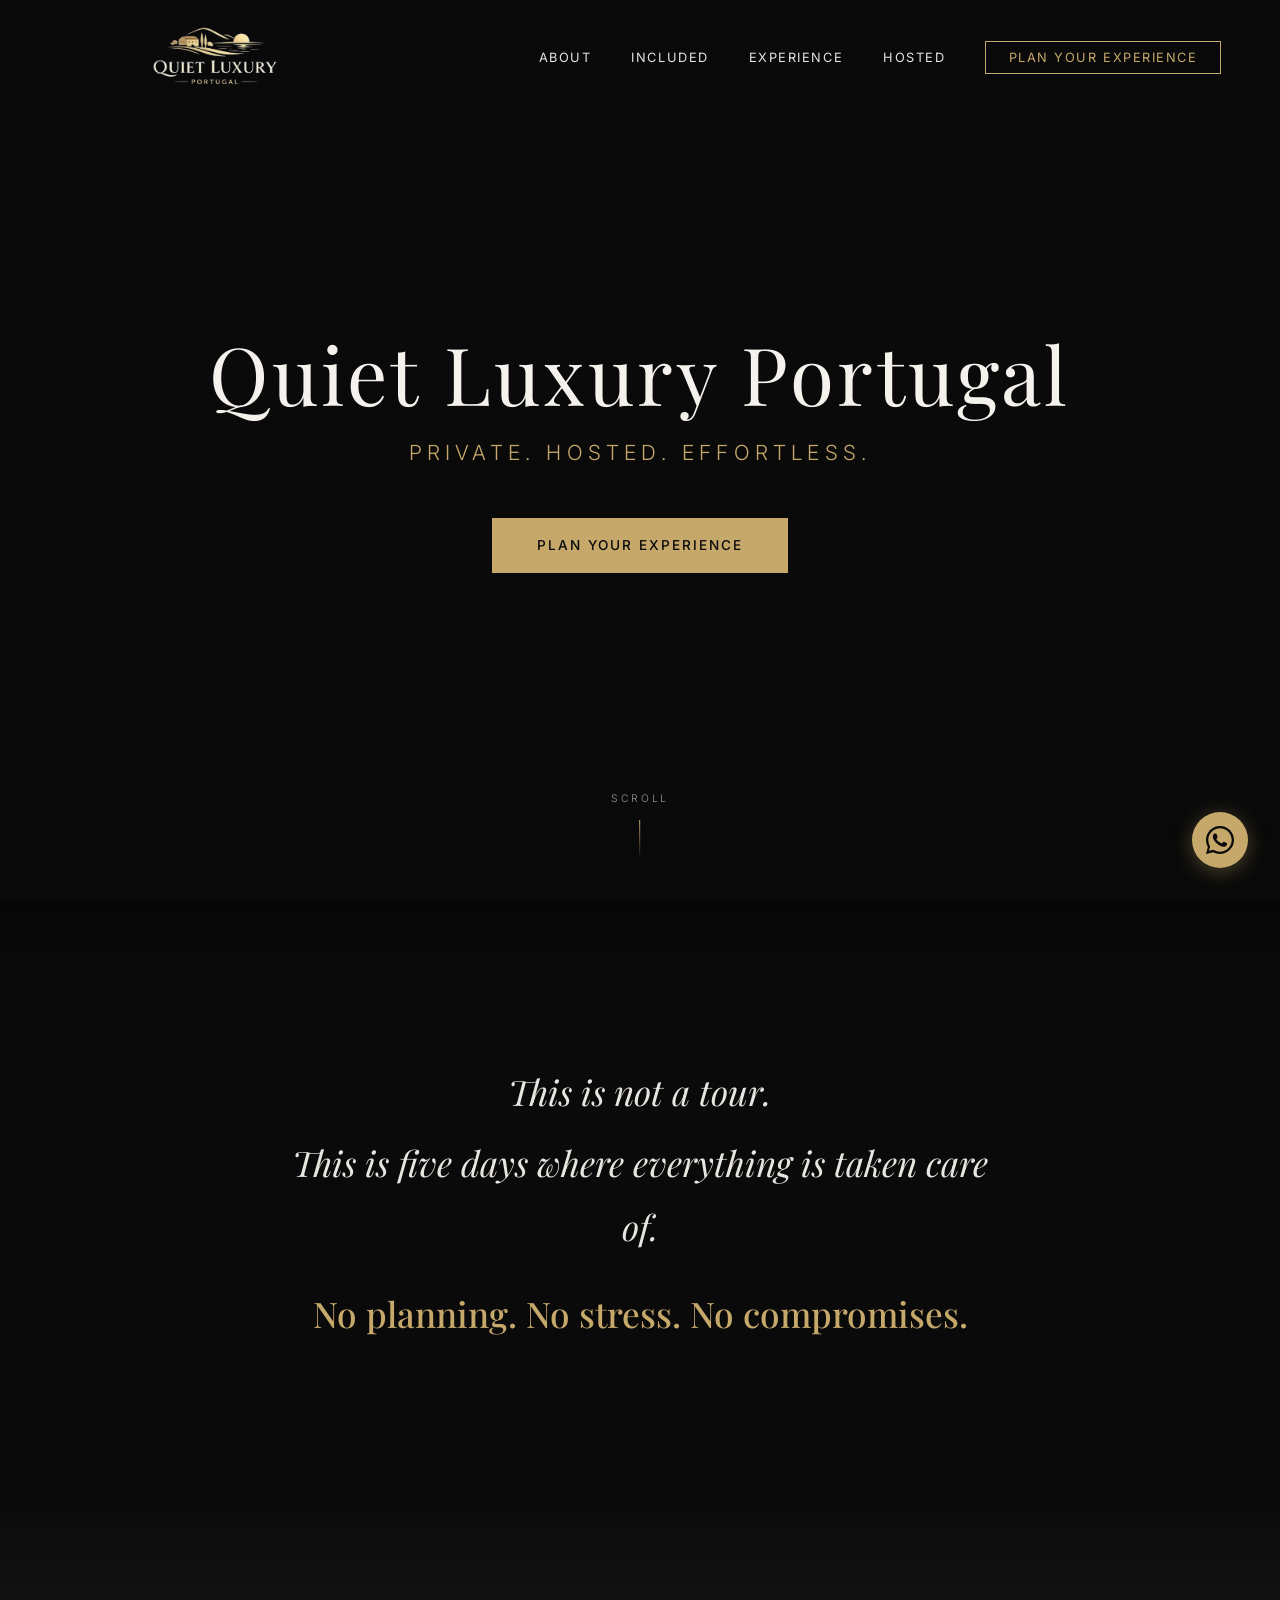
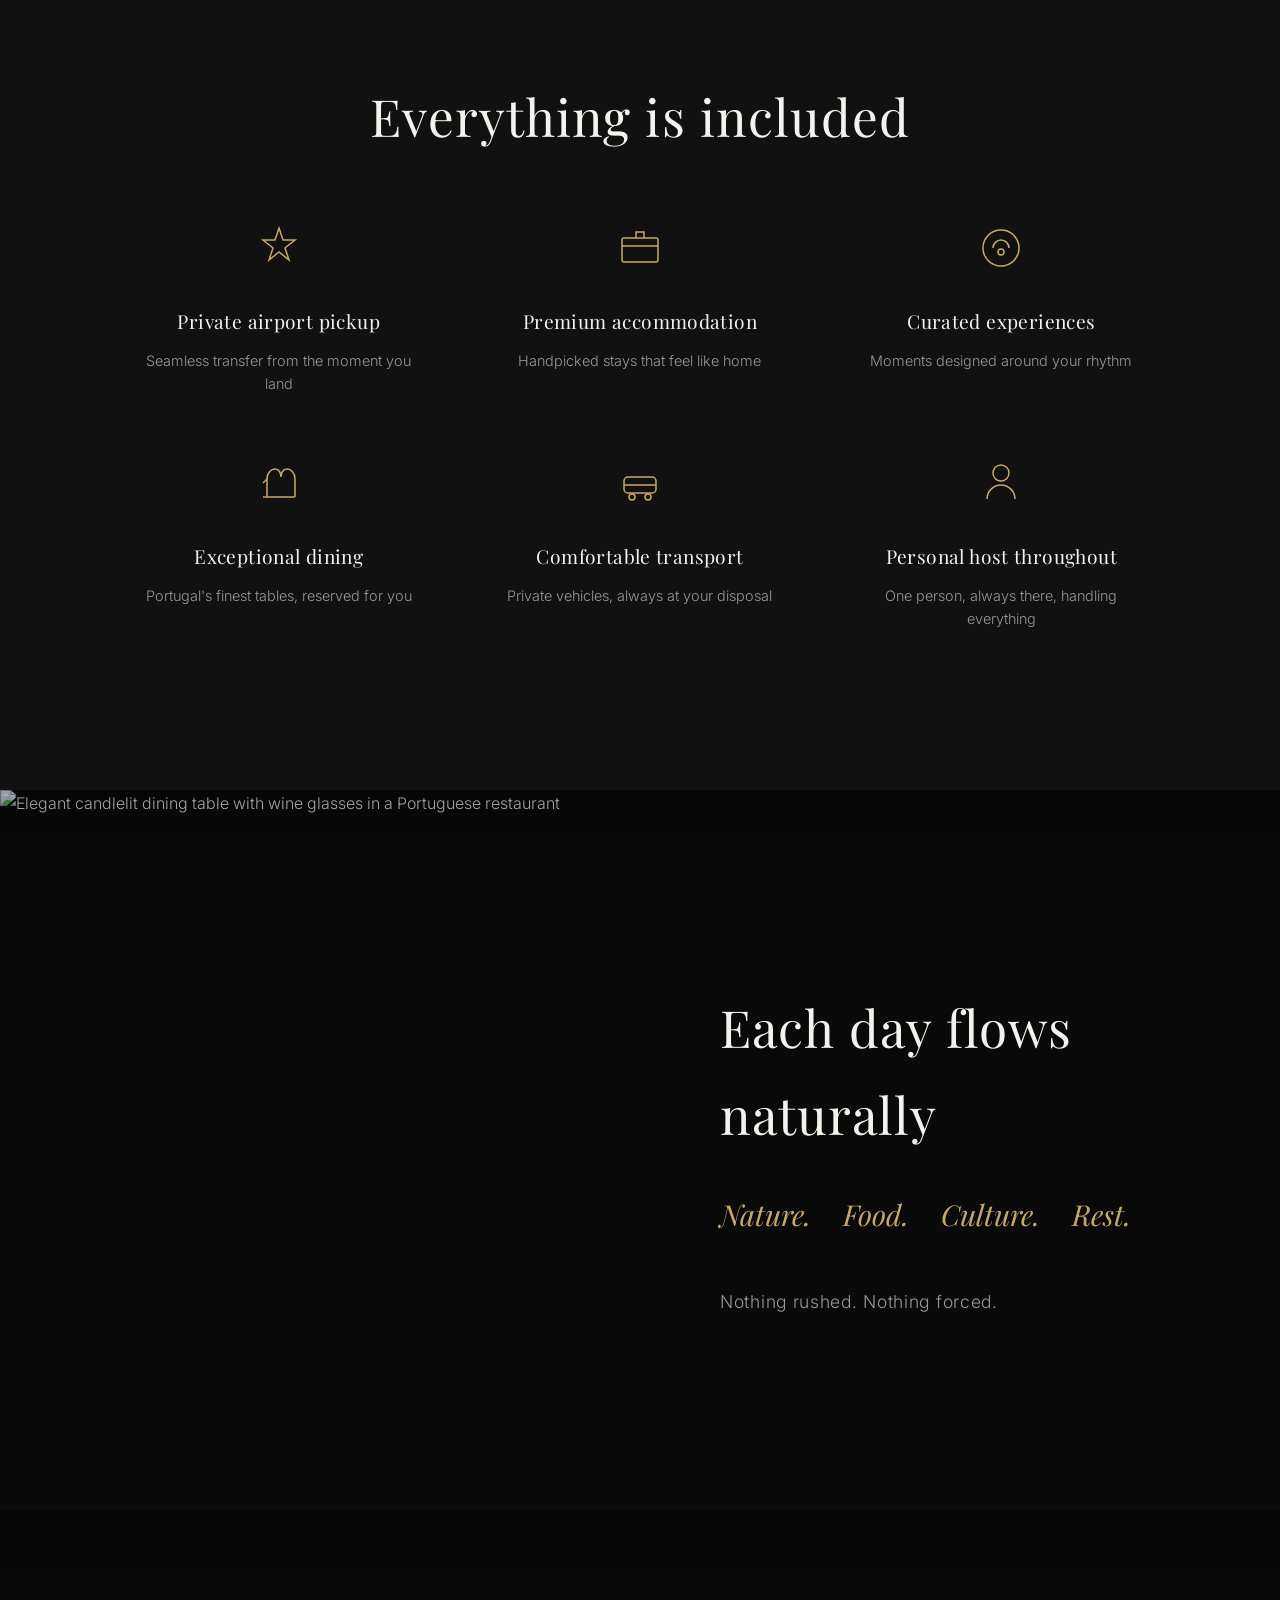
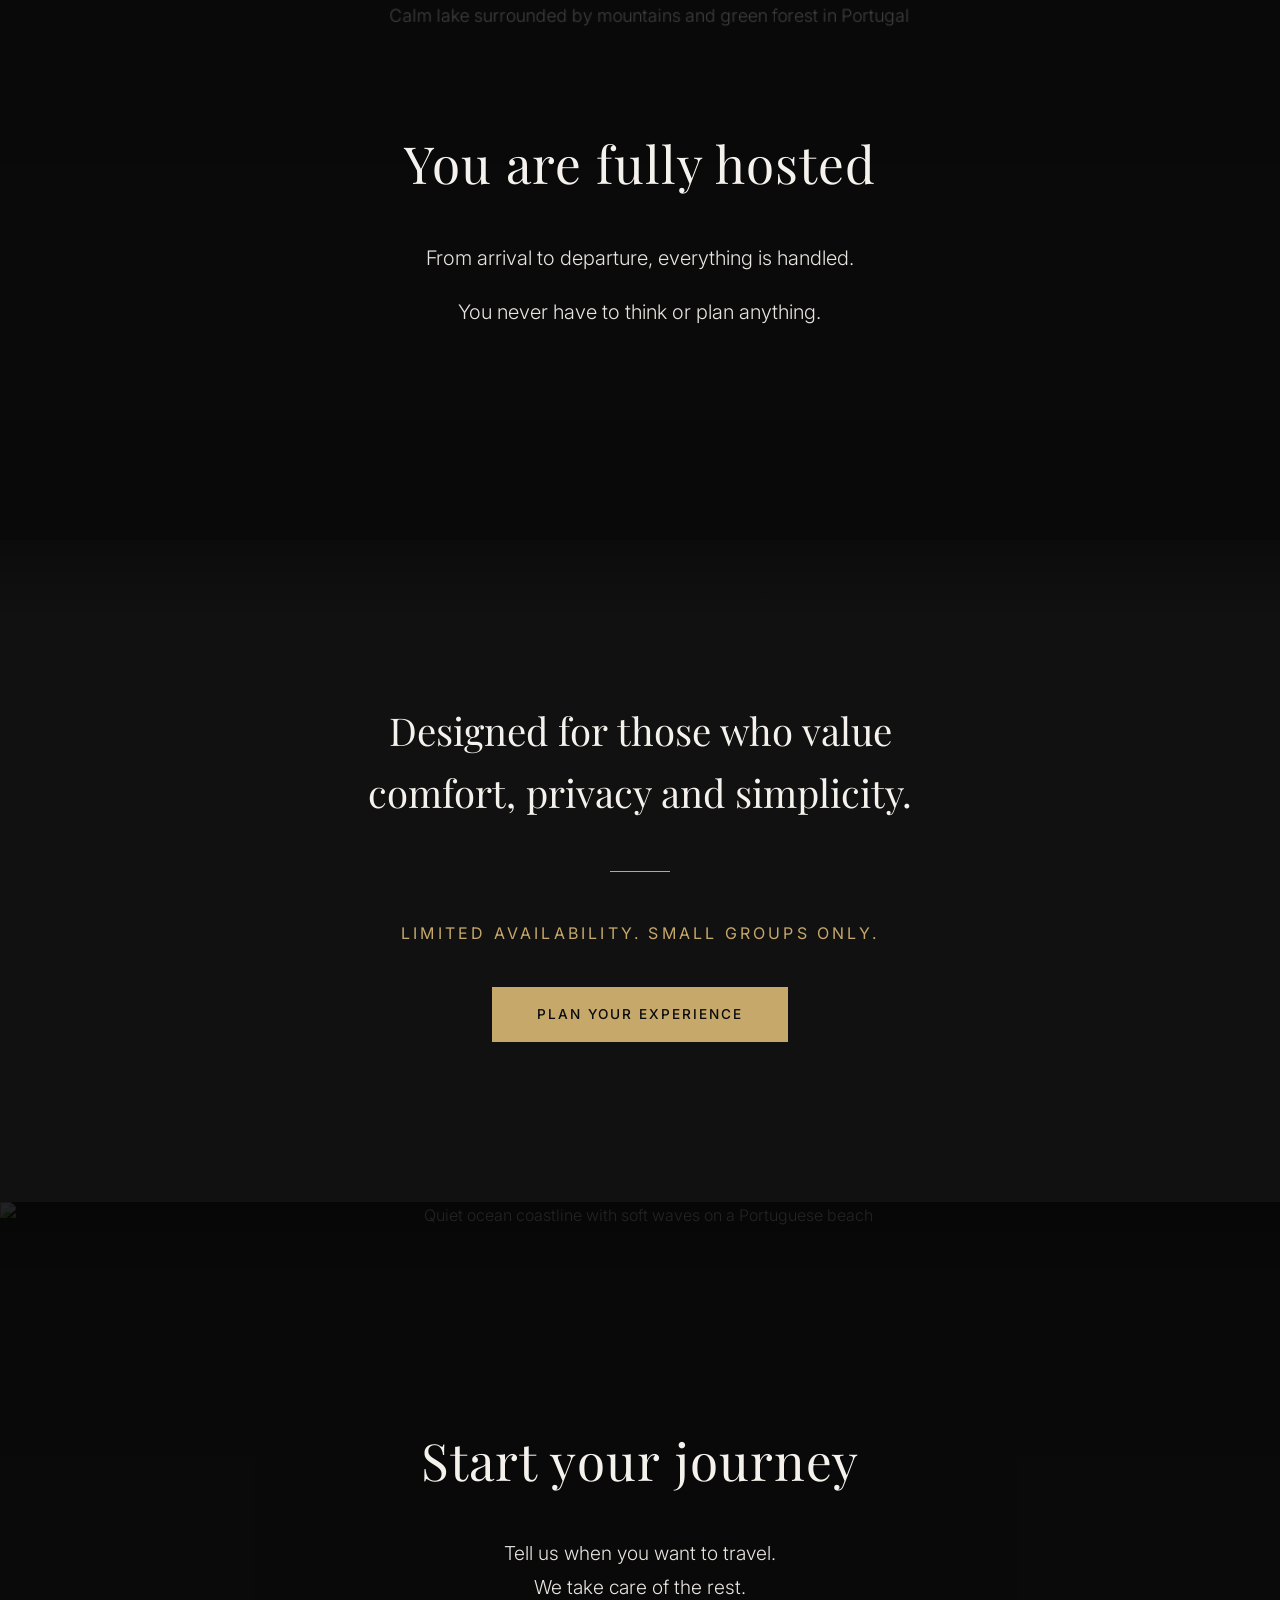
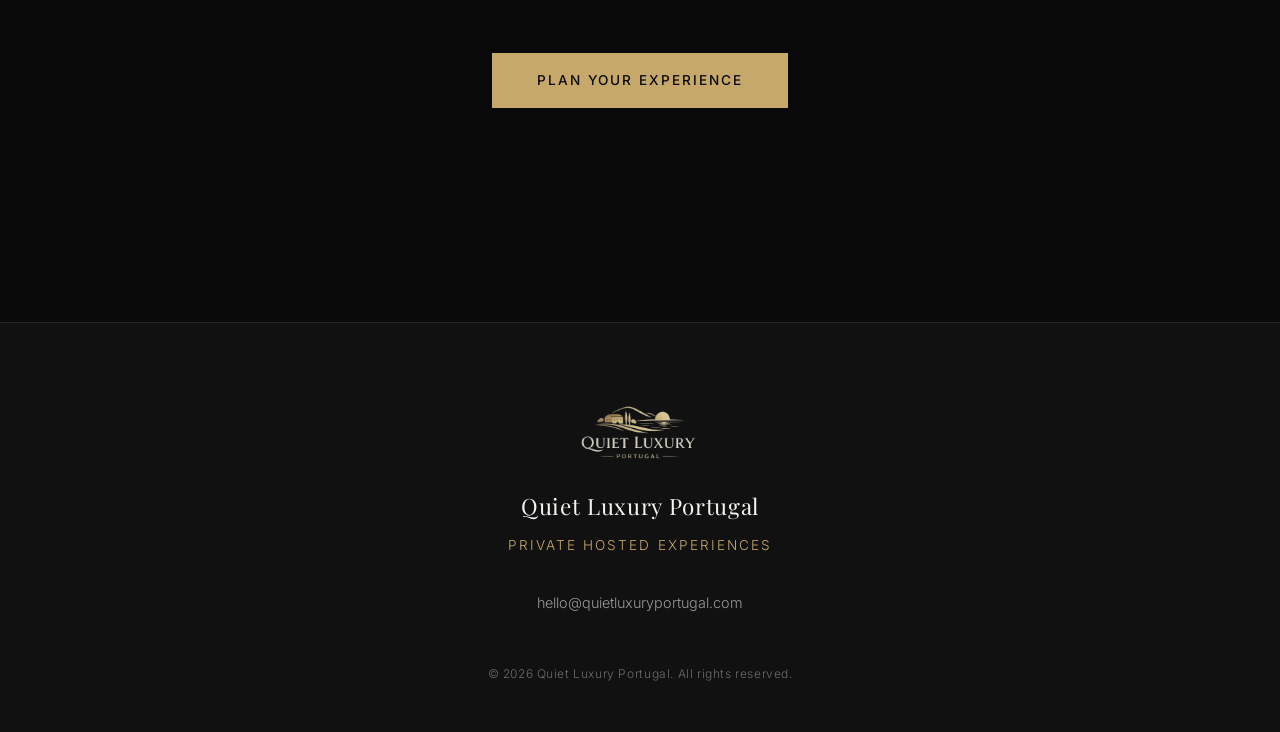
==== commit 05e107cd: "feat: supabase admin panel, dynamic form, carousel UI" ====
--- a/index.html
+++ b/index.html
@@ -217,7 +217,7 @@
     </div>
   </section>
 
-  <!-- Contact form -->
+  <!-- CTA -->
   <section id="contact" class="section section--cta">
     <div class="cta__bg">
       <img src="https://images.unsplash.com/photo-1507525428034-b723cf961d3e?q=80&w=1200&auto=format&fit=crop"
@@ -229,12 +229,7 @@
       <div class="cta__content fade-in">
         <h2 class="section__title">Start your journey</h2>
         <p class="cta__text">Tell us when you want to travel.<br>We take care of the rest.</p>
-        <form class="cta__form" id="contactForm">
-          <input type="text" name="name" placeholder="Your name" required autocomplete="name">
-          <input type="email" name="email" placeholder="Your email" required autocomplete="email">
-          <input type="text" name="dates" placeholder="Preferred travel dates" required>
-          <button type="submit" class="btn btn--gold">Start Your Journey</button>
-        </form>
+        <a href="custom-experience.html" class="btn btn--gold btn--large">Plan Your Experience</a>
       </div>
     </div>
   </section>
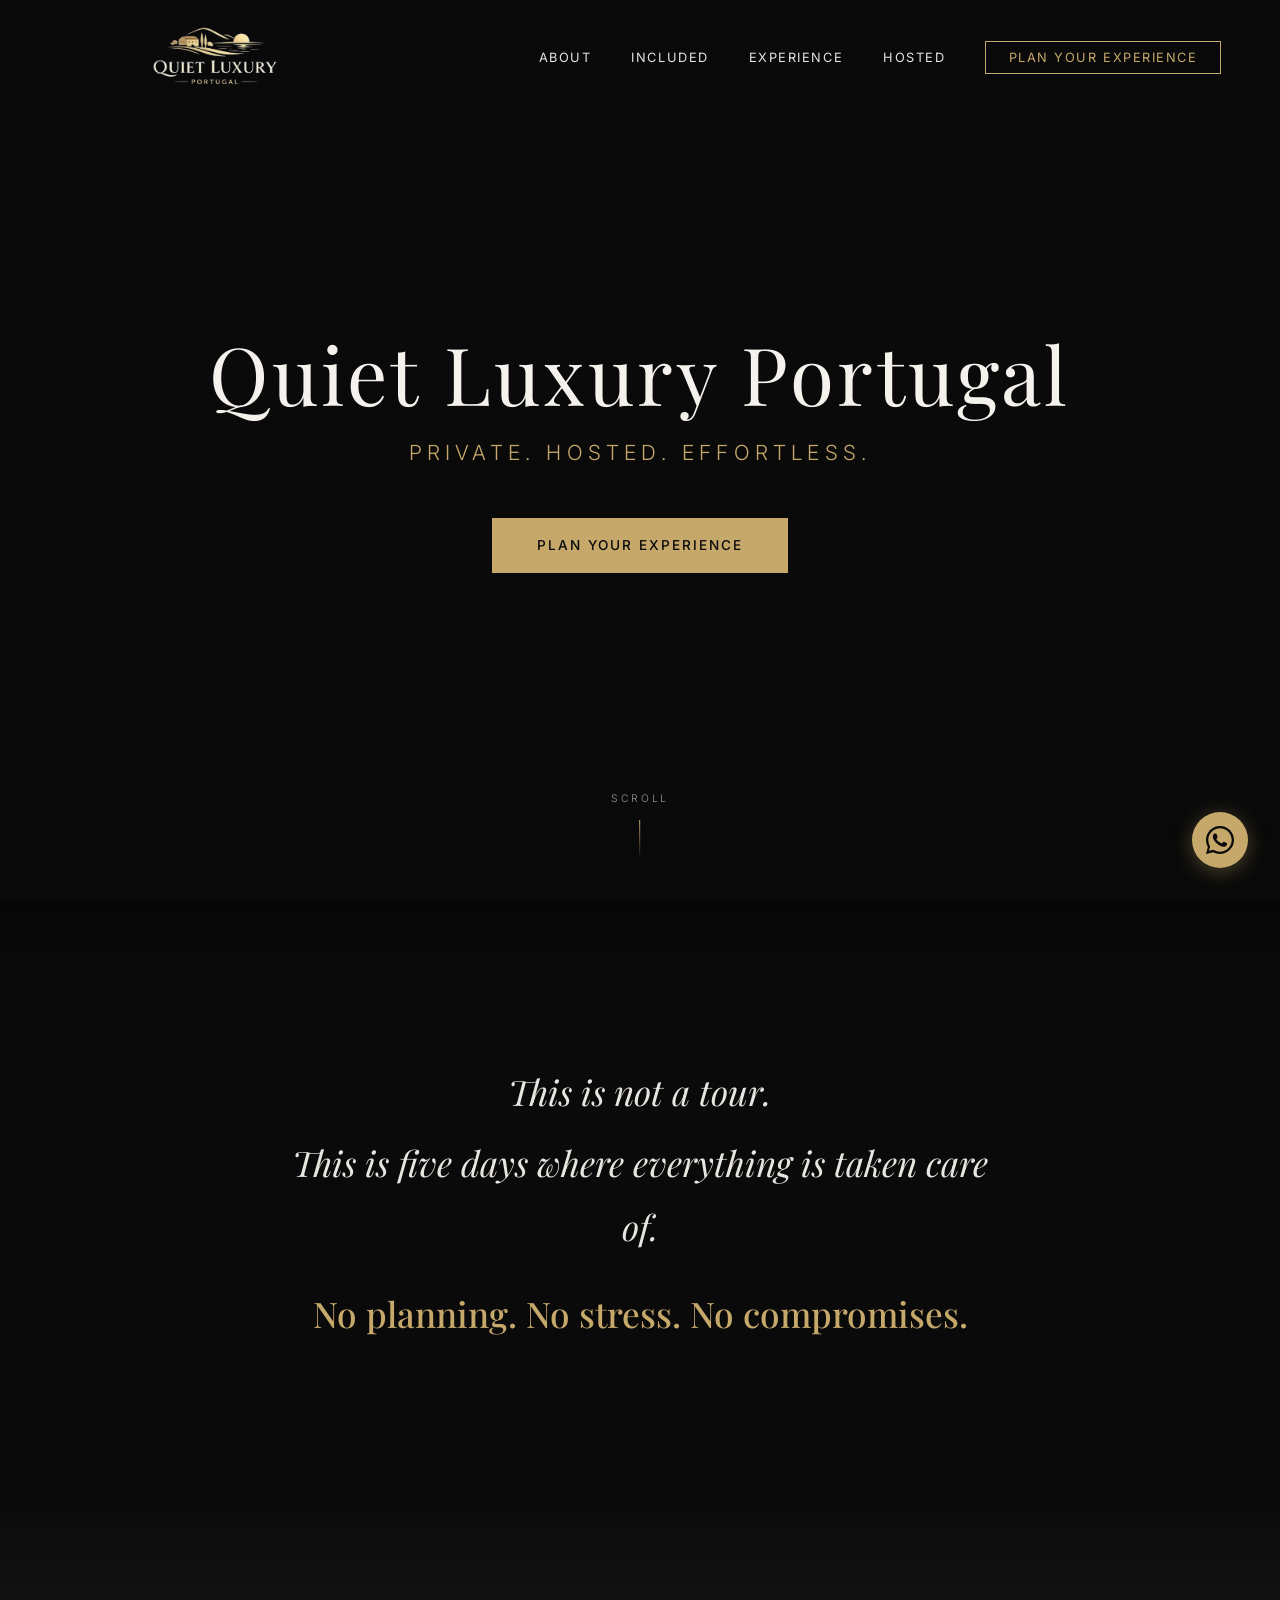
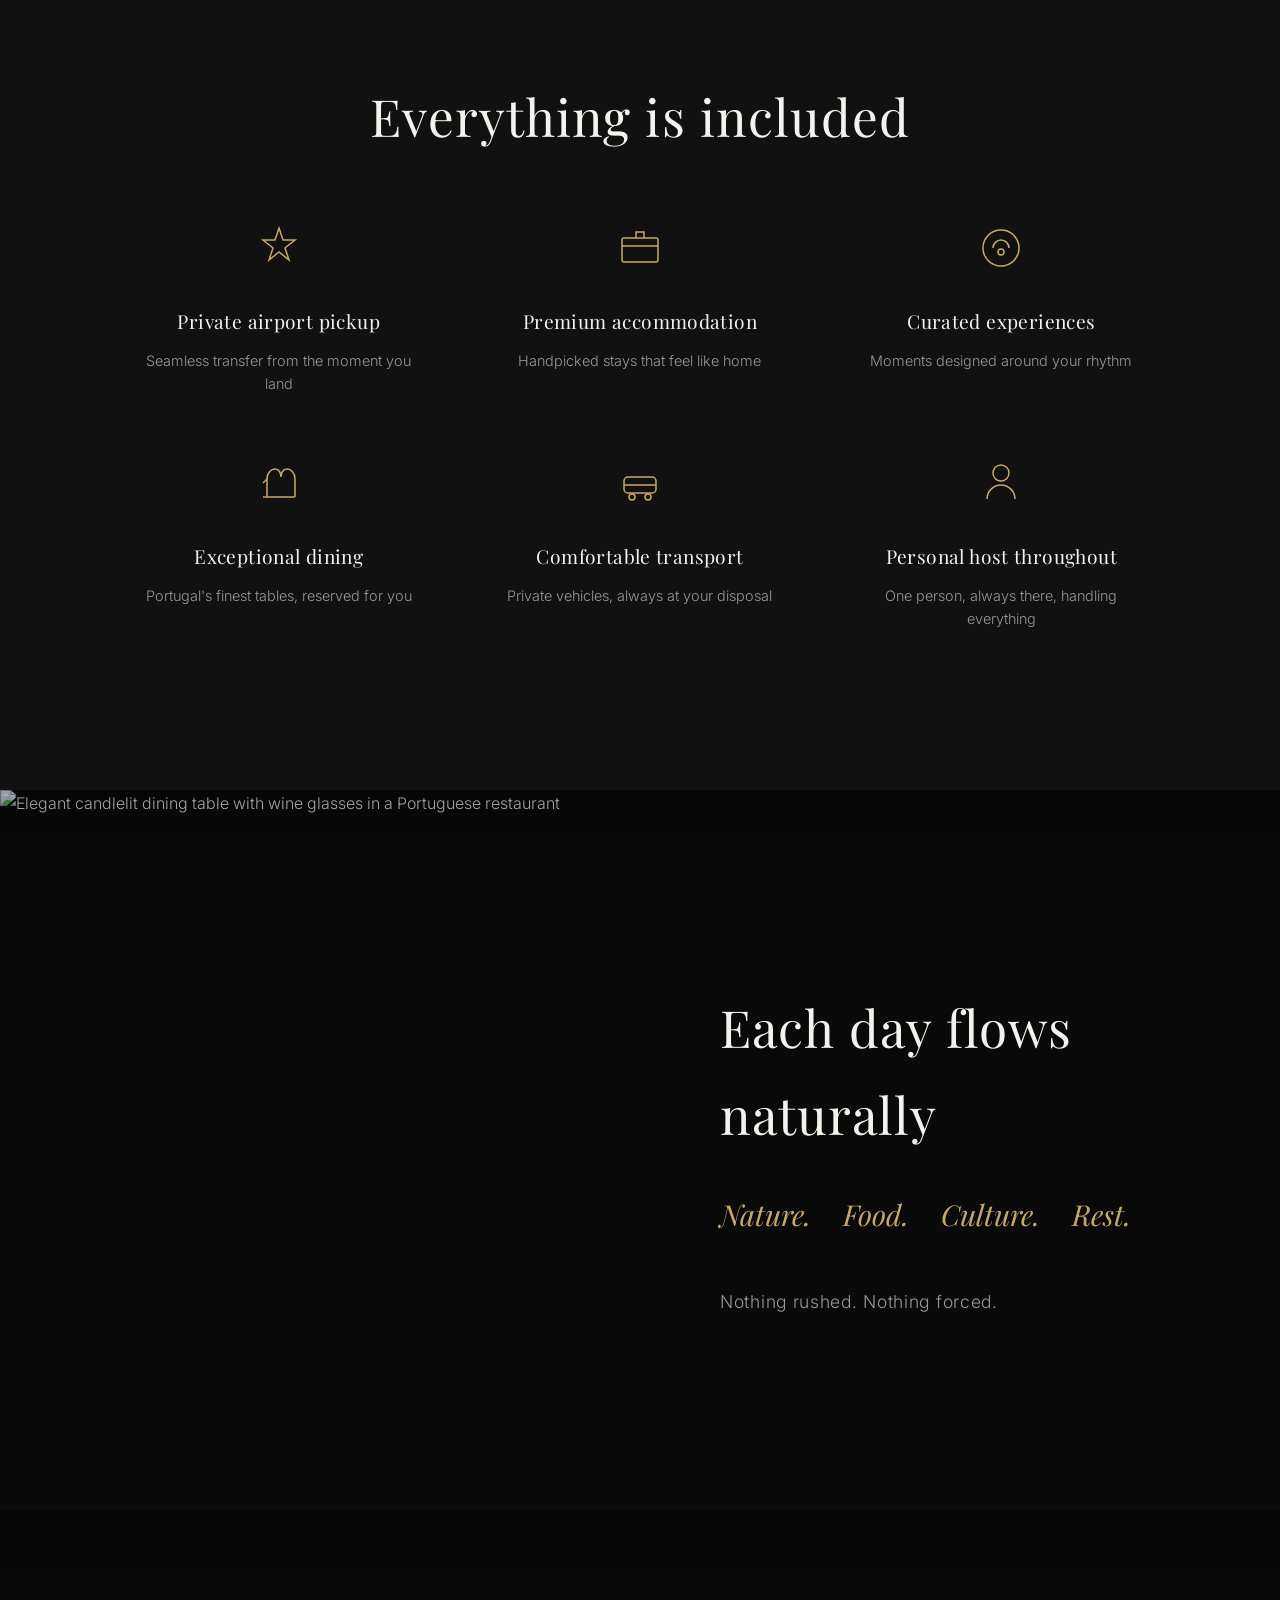
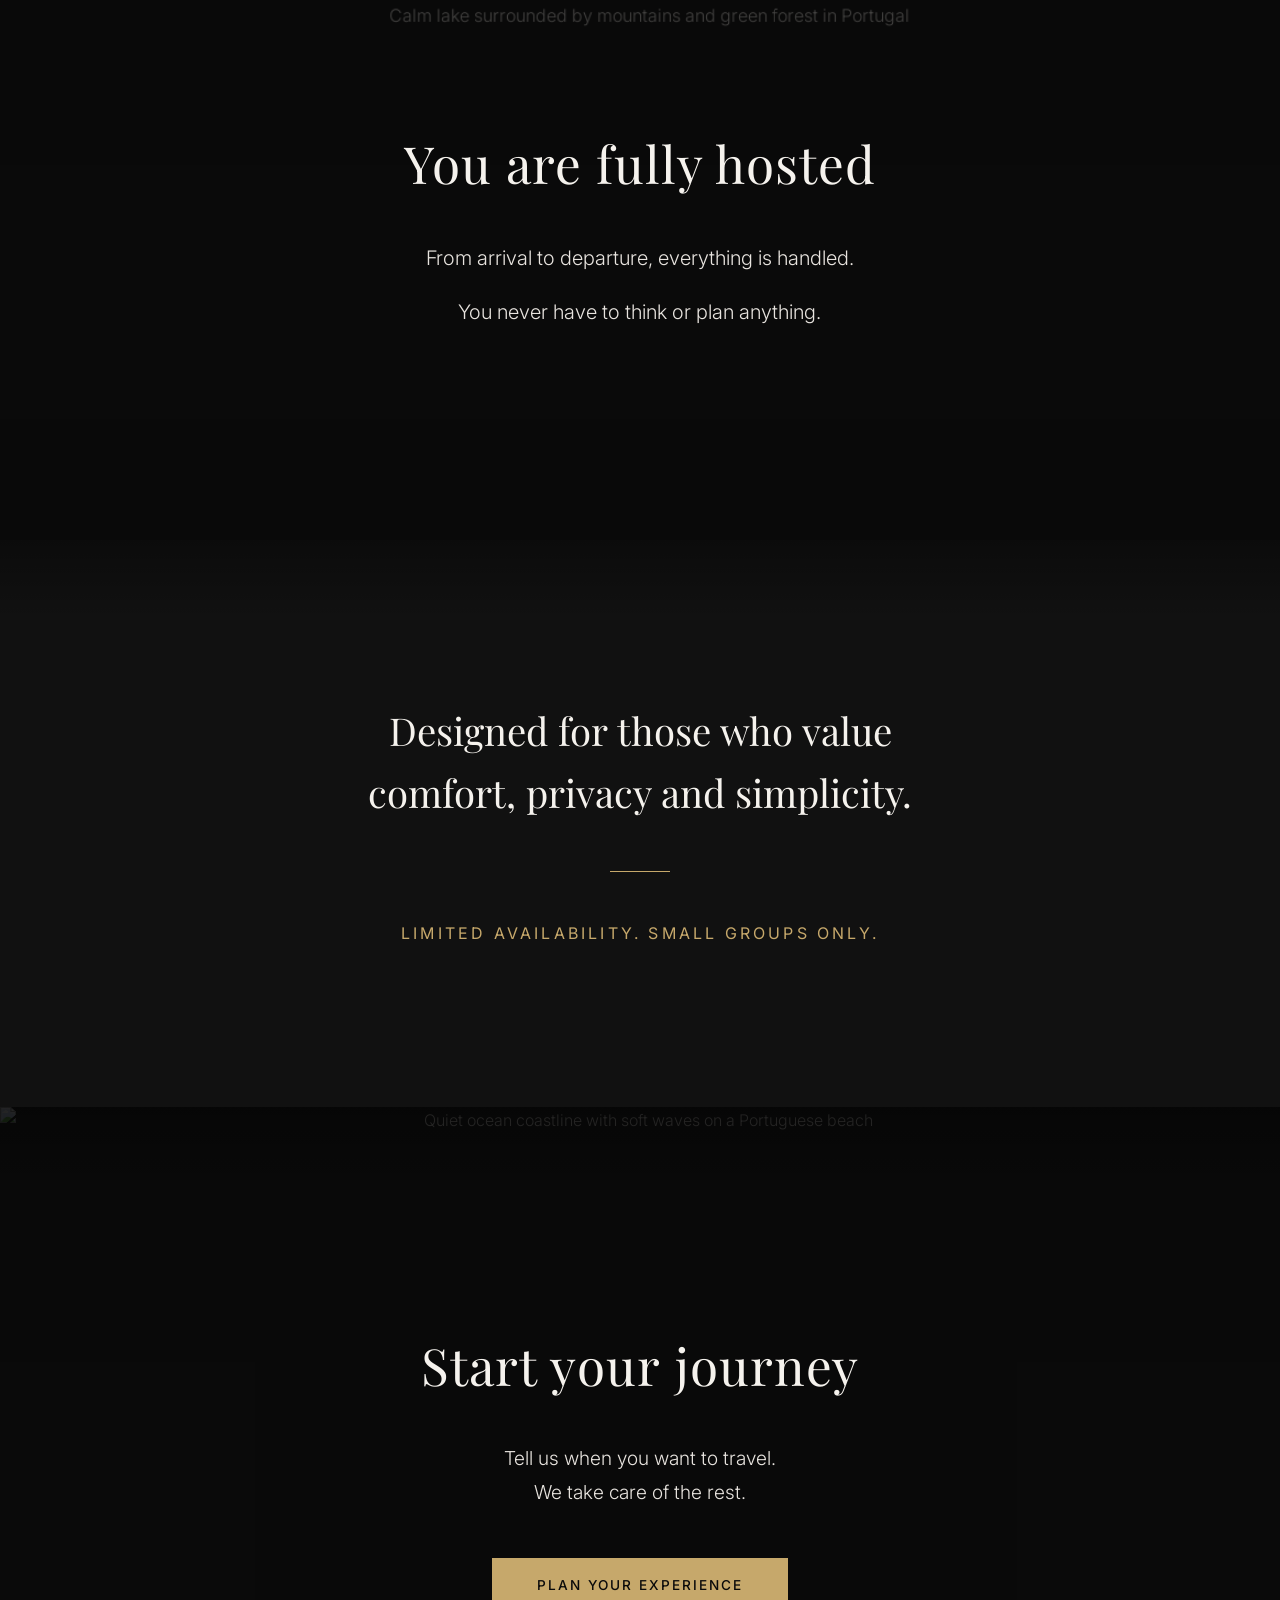
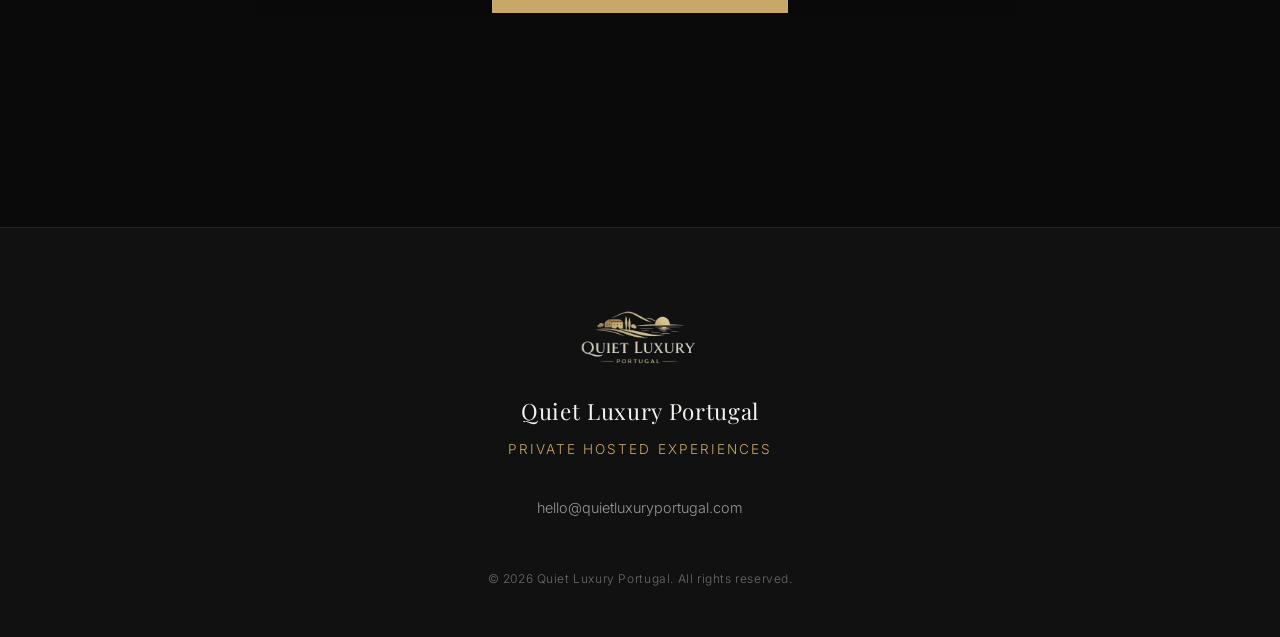
==== commit 8e9207fd: "fix: remove extra CTA button, add carousel fallback images" ====
--- a/index.html
+++ b/index.html
@@ -212,7 +212,6 @@
         <p class="exclusive__text scale-in">Designed for those who value<br>comfort, privacy and simplicity.</p>
         <div class="exclusive__divider fade-in"></div>
         <p class="exclusive__limited fade-in">Limited availability. Small groups only.</p>
-        <a href="custom-experience.html" class="btn btn--gold fade-in" style="margin-top: 2.5rem">Plan Your Experience</a>
       </div>
     </div>
   </section>
